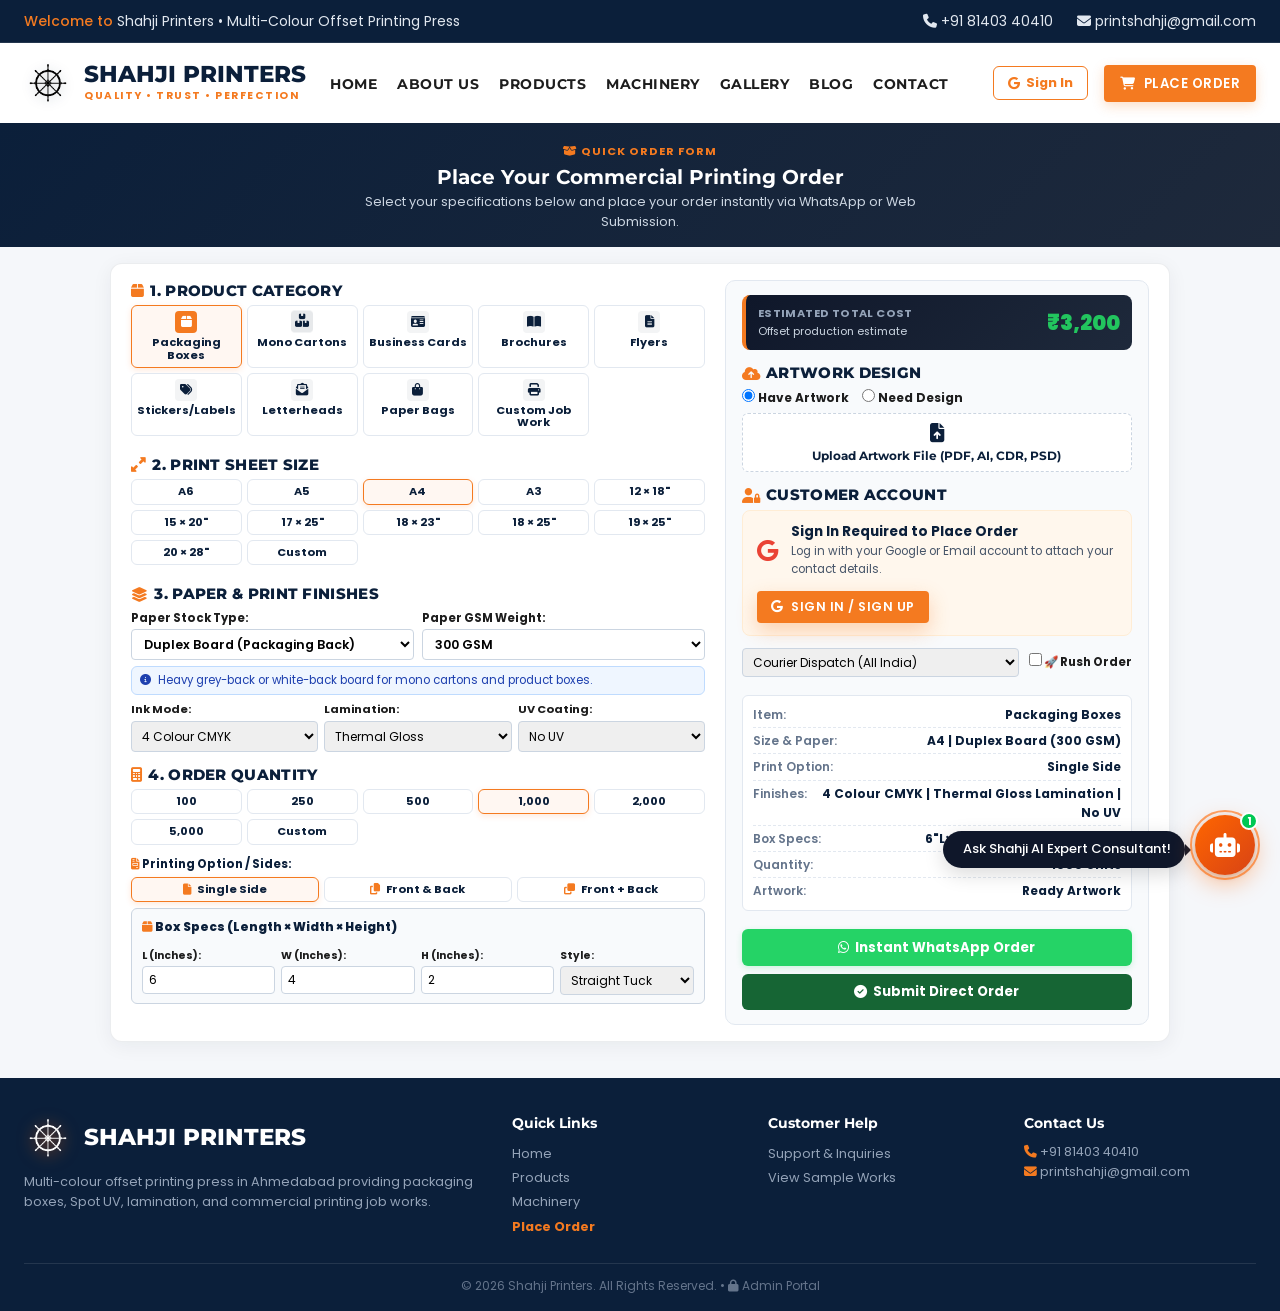
==== configurator.html @ 2081b28b "Initial commit - Shahji Printers website" ====
<!DOCTYPE html>
<html lang="en">
<head>
  <meta charset="UTF-8">
  <meta name="viewport" content="width=device-width, initial-scale=1.0">
  <title>Place Printing Order | Shahji Printers Ahmedabad</title>
  <meta name="description" content="Configure custom printing jobs, select paper GSM, size, lamination, UV, packaging boxes, and place your order directly at Shahji Printers.">
  
  <link rel="icon" type="image/png" href="images/logo/logo.png">
  <link rel="stylesheet" href="https://cdnjs.cloudflare.com/ajax/libs/font-awesome/6.4.0/css/all.min.css">
  <link rel="stylesheet" href="css/style.css">
  <link rel="stylesheet" href="css/responsive.css">
  <link rel="stylesheet" href="css/animations.css">
  <link rel="stylesheet" href="css/configurator.css">
  <link rel="stylesheet" href="css/chatbot.css">
</head>
<body>

  <!-- Top Bar -->
  <div class="top-bar">
    <div class="container top-bar-content">
      <div class="top-bar-left">
        <span>Welcome to</span> Shahji Printers • Multi-Colour Offset Printing Press
      </div>
      <div class="top-bar-right">
        <a href="tel:+918140340410"><i class="fas fa-phone"></i> +91 81403 40410</a>
        <a href="mailto:printshahji@gmail.com"><i class="fas fa-envelope"></i> printshahji@gmail.com</a>
      </div>
    </div>
  </div>

  <!-- Header / Navigation -->
  <header class="site-header">
    <div class="container header-container">
      <a href="index.html" class="brand-logo">
        <div class="logo-badge"><img src="images/logo/logo.png" alt="Shahji Printers Logo"></div>
        <div class="logo-text">
          <span class="logo-title">SHAHJI PRINTERS</span>
          <span class="logo-tagline">Quality • Trust • Perfection</span>
        </div>
      </a>

      <nav class="main-nav">
        <ul class="nav-list">
          <li><a href="index.html" class="nav-link">Home</a></li>
          <li><a href="about.html" class="nav-link">About Us</a></li>
          <li><a href="products.html" class="nav-link">Products</a></li>
          <li><a href="machinery.html" class="nav-link">Machinery</a></li>
          <li><a href="gallery.html" class="nav-link">Gallery</a></li>
          <li><a href="blog.html" class="nav-link">Blog</a></li>
          <li><a href="contact.html" class="nav-link">Contact</a></li>
        </ul>
      </nav>

      <div class="header-actions">
        <div id="headerAuthBtnSlot">
          <button type="button" class="btn-header-signin" id="hdrSignInBtn" onclick="window.ShahjiAuth && window.ShahjiAuth.openModal()">
            <i class="fab fa-google"></i> <span>Sign In</span>
          </button>
        </div>
        <a href="configurator.html" class="btn btn-orange btn-sm nav-cta-btn">
          <i class="fas fa-shopping-cart"></i> Place Order
        </a>
      </div>
    </div>
  </header>

  <!-- Banner Section -->
  <section style="background: linear-gradient(135deg, var(--primary-navy) 0%, #1e293b 100%); color: #ffffff; padding: 14px 0; text-align: center;">
    <div class="container">
      <span style="color: var(--accent-orange); font-weight: 700; text-transform: uppercase; letter-spacing: 1px; font-size: 0.7rem;"><i class="fas fa-box-open"></i> Quick Order Form</span>
      <h1 style="font-size: 1.25rem; margin: 2px 0 2px 0; color: #ffffff;">Place Your Commercial Printing Order</h1>
      <p style="color: #cbd5e1; max-width: 580px; margin: 0 auto; font-size: 0.8rem;">
        Select your specifications below and place your order instantly via WhatsApp or Web Submission.
      </p>
    </div>
  </section>

  <!-- Main Single-Page Place Order Section -->
  <section style="padding: 16px 0; background: var(--bg-light);" id="printConfiguratorApp">
    <div class="container">

      <!-- Single-Page Order Form Container -->
      <div class="config-container-card" id="configuratorCardBody">
        
        <div class="single-page-order-grid">

          <!-- LEFT COLUMN: ALL JOB SPECIFICATIONS -->
          <div class="order-col-left">

            <!-- 1. Product Selection -->
            <div>
              <div class="config-section-title"><i class="fas fa-box" style="color: var(--accent-orange);"></i> 1. Product Category</div>
              <div class="config-grid-select">
                <div class="config-option-card js-product-select selected" data-product="Packaging Boxes">
                  <div class="icon-box"><i class="fas fa-box"></i></div>
                  <div class="config-option-title">Packaging Boxes</div>
                </div>
                <div class="config-option-card js-product-select" data-product="Mono Cartons">
                  <div class="icon-box"><div class="icon-box"><i class="fas fa-boxes"></i></div></div>
                  <div class="config-option-title">Mono Cartons</div>
                </div>
                <div class="config-option-card js-product-select" data-product="Business Cards">
                  <div class="icon-box"><i class="fas fa-id-card"></i></div>
                  <div class="config-option-title">Business Cards</div>
                </div>
                <div class="config-option-card js-product-select" data-product="Brochures">
                  <div class="icon-box"><i class="fas fa-book-open"></i></div>
                  <div class="config-option-title">Brochures</div>
                </div>
                <div class="config-option-card js-product-select" data-product="Flyers">
                  <div class="icon-box"><i class="fas fa-file-alt"></i></div>
                  <div class="config-option-title">Flyers</div>
                </div>
                <div class="config-option-card js-product-select" data-product="Stickers">
                  <div class="icon-box"><i class="fas fa-tags"></i></div>
                  <div class="config-option-title">Stickers/Labels</div>
                </div>
                <div class="config-option-card js-product-select" data-product="Letterheads">
                  <div class="icon-box"><i class="fas fa-envelope-open-text"></i></div>
                  <div class="config-option-title">Letterheads</div>
                </div>
                <div class="config-option-card js-product-select" data-product="Paper Bags">
                  <div class="icon-box"><i class="fas fa-shopping-bag"></i></div>
                  <div class="config-option-title">Paper Bags</div>
                </div>
                <div class="config-option-card js-product-select" data-product="Custom Job Work">
                  <div class="icon-box"><i class="fas fa-print"></i></div>
                  <div class="config-option-title">Custom Job Work</div>
                </div>
              </div>
            </div>

            <!-- 2. Size Selection -->
            <div>
              <div class="config-section-title"><i class="fas fa-expand-alt" style="color: var(--accent-orange);"></i> 2. Print Sheet Size</div>
              <div class="config-grid-select">
                <div class="config-option-card js-size-select" data-size="A6"><div class="config-option-title">A6</div></div>
                <div class="config-option-card js-size-select" data-size="A5"><div class="config-option-title">A5</div></div>
                <div class="config-option-card js-size-select selected" data-size="A4"><div class="config-option-title">A4</div></div>
                <div class="config-option-card js-size-select" data-size="A3"><div class="config-option-title">A3</div></div>
                <div class="config-option-card js-size-select" data-size="12×18"><div class="config-option-title">12 × 18"</div></div>
                <div class="config-option-card js-size-select" data-size="15×20"><div class="config-option-title">15 × 20"</div></div>
                <div class="config-option-card js-size-select" data-size="17×25"><div class="config-option-title">17 × 25"</div></div>
                <div class="config-option-card js-size-select" data-size="18×23"><div class="config-option-title">18 × 23"</div></div>
                <div class="config-option-card js-size-select" data-size="18×25"><div class="config-option-title">18 × 25"</div></div>
                <div class="config-option-card js-size-select" data-size="19×25"><div class="config-option-title">19 × 25"</div></div>
                <div class="config-option-card js-size-select" data-size="20×28"><div class="config-option-title">20 × 28"</div></div>
                <div class="config-option-card js-size-select" data-size="Custom Size"><div class="config-option-title">Custom</div></div>
              </div>

              <!-- Custom Size Inputs -->
              <div id="customSizeInputs" style="display: none; gap: 8px; align-items: flex-end; background: #f8fafc; padding: 8px 12px; border-radius: 6px; border: 1px solid #cbd5e1; max-width: 480px; margin-bottom: 8px; flex-wrap: wrap;">
                <div>
                  <label style="font-size: 0.68rem; font-weight: 700; display: block; margin-bottom: 2px;">Measurement Unit:</label>
                  <select id="customUnitSelect" style="padding: 4px 6px; border-radius: 4px; border: 1px solid #cbd5e1; font-size: 0.78rem; font-weight: 700; background: #fff;">
                    <option value="in">Inches (in)</option>
                    <option value="mm">Millimeters (mm)</option>
                    <option value="cm">Centimeters (cm)</option>
                    <option value="ft">Feet (ft)</option>
                  </select>
                </div>
                <div>
                  <label id="customWidthLabel" style="font-size: 0.68rem; font-weight: 700; display: block; margin-bottom: 2px;">Width (in):</label>
                  <input type="number" id="customWidthInput" value="8.27" step="0.1" max="20" style="width: 85px; padding: 4px 6px; border-radius: 4px; border: 1px solid #cbd5e1; font-size: 0.78rem;">
                </div>
                <span style="font-size: 0.9rem; font-weight: 800; margin-bottom: 4px;">×</span>
                <div>
                  <label id="customHeightLabel" style="font-size: 0.68rem; font-weight: 700; display: block; margin-bottom: 2px;">Height (in):</label>
                  <input type="number" id="customHeightInput" value="11.69" step="0.1" max="28" style="width: 85px; padding: 4px 6px; border-radius: 4px; border: 1px solid #cbd5e1; font-size: 0.78rem;">
                </div>
              </div>

              <!-- Machine Limit Alert -->
              <div id="machineLimitAlert" class="machine-limit-alert" style="display: none;">
                <i class="fas fa-exclamation-triangle"></i> Exceeds machine limit (Max 20 × 28 Inches).
              </div>
            </div>

            <!-- 3. Paper Stock, GSM & Finishes -->
            <div>
              <div class="config-section-title"><i class="fas fa-layer-group" style="color: var(--accent-orange);"></i> 3. Paper & Print Finishes</div>
              <div style="display: grid; grid-template-columns: 1fr 1fr; gap: 8px; margin-bottom: 6px;">
                <div>
                  <label style="font-weight: 700; font-size: 0.72rem; display: block; margin-bottom: 2px;">Paper Stock Type:</label>
                  <select id="paperTypeSelect" style="width: 100%; padding: 5px 8px; border-radius: 4px; border: 1px solid #cbd5e1; font-size: 0.78rem; font-weight: 600; background: #fff;">
                    <option value="Art Paper">Art Paper (Smooth Coated)</option>
                    <option value="Art Card">Art Card (Thick Board)</option>
                    <option value="Maplitho">Maplitho (Writing Paper)</option>
                    <option value="Ivory Board">Ivory Board (Pharma & Cosmetic)</option>
                    <option value="Duplex Board">Duplex Board (Packaging Back)</option>
                    <option value="Kraft Paper">Kraft Paper (Brown Eco)</option>
                    <option value="Sunshine Sticker">Sunshine Sticker (High Gloss)</option>
                    <option value="PVC Sticker">PVC Sticker (Durable Plastic)</option>
                    <option value="HM Sticker">HM Sticker (High Density Poly)</option>
                    <option value="Avery / Every Sticker">Avery / Every Sticker (Premium Chrome)</option>
                    <option value="Vinyl Sticker">Vinyl Sticker (Waterproof)</option>
                    <option value="Paper Sticker">Paper Sticker (Indoor)</option>
                    <option value="Mirror Coat Sticker">Mirror Coat Sticker (Super Gloss)</option>
                  </select>
                </div>

                <div>
                  <label style="font-weight: 700; font-size: 0.72rem; display: block; margin-bottom: 2px;">Paper GSM Weight:</label>
                  <select id="gsmSelect" style="width: 100%; padding: 5px 8px; border-radius: 4px; border: 1px solid #cbd5e1; font-size: 0.78rem; font-weight: 600; background: #fff;">
                    <!-- Populated dynamically -->
                  </select>
                </div>
              </div>

              <!-- Paper Description Badge -->
              <div class="paper-info-badge" id="paperDescBox">
                <i class="fas fa-info-circle"></i> Smooth coated paper suitable for brochures, flyers, posters and magazines.
              </div>

              <!-- Finishes Dropdowns -->
              <div style="display: grid; grid-template-columns: 1fr 1fr 1fr; gap: 6px; margin-top: 6px;">
                <div>
                  <label style="font-weight: 700; font-size: 0.7rem; display: block; margin-bottom: 2px;">Ink Mode:</label>
                  <select id="colorsSelect" style="width: 100%; padding: 5px 6px; border-radius: 4px; border: 1px solid #cbd5e1; font-size: 0.75rem;">
                    <option value="4 Colour CMYK">4 Colour CMYK</option>
                    <option value="Single Black">Single Black</option>
                    <option value="2 Colour">2 Colour</option>
                    <option value="Pantone">Pantone Spot Ink</option>
                  </select>
                </div>
                <div>
                  <label style="font-weight: 700; font-size: 0.7rem; display: block; margin-bottom: 2px;">Lamination:</label>
                  <select id="laminationSelect" style="width: 100%; padding: 5px 6px; border-radius: 4px; border: 1px solid #cbd5e1; font-size: 0.75rem;">
                    <option value="Thermal Gloss Lamination">Thermal Gloss</option>
                    <option value="Thermal Matte Lamination">Thermal Matte</option>
                    <option value="Velvet Soft-Touch Lamination">Velvet Soft-Touch</option>
                    <option value="No Lamination">No Lamination</option>
                  </select>
                </div>
                <div>
                  <label style="font-weight: 700; font-size: 0.7rem; display: block; margin-bottom: 2px;">UV Coating:</label>
                  <select id="uvSelect" style="width: 100%; padding: 5px 6px; border-radius: 4px; border: 1px solid #cbd5e1; font-size: 0.75rem;">
                    <option value="No UV">No UV</option>
                    <option value="3D Spot UV">3D Spot UV Logo</option>
                    <option value="Full UV">Full Flood UV</option>
                  </select>
                </div>
              </div>
            </div>

            <!-- 4. Quantity & Box Dimensions -->
            <div>
              <div class="config-section-title"><i class="fas fa-calculator" style="color: var(--accent-orange);"></i> 4. Order Quantity</div>
              <div class="config-grid-select">
                <div class="config-option-card js-qty-select" data-qty="100"><div class="config-option-title">100</div></div>
                <div class="config-option-card js-qty-select" data-qty="250"><div class="config-option-title">250</div></div>
                <div class="config-option-card js-qty-select" data-qty="500"><div class="config-option-title">500</div></div>
                <div class="config-option-card js-qty-select selected" data-qty="1000"><div class="config-option-title">1,000</div></div>
                <div class="config-option-card js-qty-select" data-qty="2000"><div class="config-option-title">2,000</div></div>
                <div class="config-option-card js-qty-select" data-qty="5000"><div class="config-option-title">5,000</div></div>
                <div class="config-option-card js-qty-select" data-qty="Custom Quantity"><div class="config-option-title">Custom</div></div>
              </div>
              <input type="number" id="customQtyInput" placeholder="Custom unit count..." style="display: none; width: 100%; max-width: 200px; padding: 5px 8px; border-radius: 4px; border: 1px solid #cbd5e1; font-size: 0.75rem; margin-bottom: 6px;">

              <!-- Printing Sides Selection (Single Side, Front & Back, Front + Back) -->
              <div style="margin-top: 10px;">
                <label style="font-weight: 700; font-size: 0.72rem; display: block; margin-bottom: 4px; color: var(--primary-navy);">
                  <i class="fas fa-file-invoice" style="color: var(--accent-orange);"></i> Printing Option / Sides:
                </label>
                <div class="config-grid-select" style="grid-template-columns: repeat(3, 1fr);">
                  <div class="config-option-card js-side-select selected" data-side="Single Side">
                    <div class="config-option-title"><i class="fas fa-file" style="margin-right: 4px; color: var(--accent-orange);"></i> Single Side</div>
                  </div>
                  <div class="config-option-card js-side-select" data-side="Front & Back">
                    <div class="config-option-title"><i class="fas fa-copy" style="margin-right: 4px; color: var(--accent-orange);"></i> Front & Back</div>
                  </div>
                  <div class="config-option-card js-side-select" data-side="Front + Back">
                    <div class="config-option-title"><i class="fas fa-clone" style="margin-right: 4px; color: var(--accent-orange);"></i> Front + Back</div>
                  </div>
                </div>
              </div>

              <!-- Packaging Dimensions Box -->
              <div id="packagingOptionsSection" style="margin-top: 6px; background: #f8fafc; padding: 8px 10px; border-radius: 6px; border: 1px solid #cbd5e1;">
                <div style="font-size: 0.75rem; font-weight: 800; color: var(--primary-navy);"><i class="fas fa-box" style="color: var(--accent-orange);"></i> Box Specs (Length × Width × Height)</div>
                <div style="display: grid; grid-template-columns: repeat(4, 1fr); gap: 6px; margin-top: 4px;">
                  <div><label style="font-size: 0.65rem; font-weight: 700;">L (Inches):</label><input type="number" id="boxLengthInput" value="6" style="width: 100%; padding: 4px 6px; border-radius: 4px; border: 1px solid #cbd5e1; font-size: 0.75rem;"></div>
                  <div><label style="font-size: 0.65rem; font-weight: 700;">W (Inches):</label><input type="number" id="boxWidthInput" value="4" style="width: 100%; padding: 4px 6px; border-radius: 4px; border: 1px solid #cbd5e1; font-size: 0.75rem;"></div>
                  <div><label style="font-size: 0.65rem; font-weight: 700;">H (Inches):</label><input type="number" id="boxHeightInput" value="2" style="width: 100%; padding: 4px 6px; border-radius: 4px; border: 1px solid #cbd5e1; font-size: 0.75rem;"></div>
                  <div>
                    <label style="font-size: 0.65rem; font-weight: 700;">Style:</label>
                    <select id="boxStyleSelect" style="width: 100%; padding: 4px 6px; border-radius: 4px; border: 1px solid #cbd5e1; font-size: 0.75rem;">
                      <option value="Straight Tuck">Straight Tuck</option>
                      <option value="Reverse Tuck">Reverse Tuck</option>
                      <option value="Auto Lock">Auto Lock</option>
                      <option value="Rigid Box">Rigid Box</option>
                    </select>
                  </div>
                </div>
              </div>
            </div>

          </div>

          <!-- RIGHT COLUMN: SUMMARY, CONTACT & INSTANT SUBMISSION -->
          <div class="order-col-right">

            <!-- Live Estimate Price Banner -->
            <div class="live-estimate-card">
              <div>
                <div class="live-estimate-title">Estimated Total Cost</div>
                <div style="font-size: 0.68rem; color: #cbd5e1;">Offset production estimate</div>
              </div>
              <div class="live-estimate-amount" id="liveEstimatePrice">₹2,850</div>
            </div>

            <!-- Artwork Dropzone -->
            <div>
              <div class="config-section-title"><i class="fas fa-cloud-upload-alt" style="color: var(--accent-orange);"></i> Artwork Design</div>
              <div style="margin-bottom: 6px; font-size: 0.75rem;">
                <label style="font-weight: 700; margin-right: 10px; cursor: pointer;">
                  <input type="radio" name="designStatus" value="already_have" checked> Have Artwork
                </label>
                <label style="font-weight: 700; cursor: pointer;">
                  <input type="radio" name="designStatus" value="need_design"> Need Design
                </label>
              </div>

              <div class="file-upload-dropzone" id="fileDropzone">
                <i class="fas fa-file-upload" style="font-size: 1.2rem; color: var(--primary-navy); margin-bottom: 2px;"></i>
                <h4 style="margin: 0; font-size: 0.78rem; color: var(--primary-navy);">Upload Artwork File (PDF, AI, CDR, PSD)</h4>
                <input type="file" id="artworkFileInput" accept=".pdf,.cdr,.ai,.psd,.eps,.jpg,.png,.zip" style="display: none;">
                <div class="file-info-chip" id="fileInfoChip" style="display: none;"></div>
              </div>
            </div>

            <!-- Customer Account & Verification Section -->
            <div>
              <div id="configUserAuthCardSlot">
                <!-- Dynamically populated by js/auth.js -->
              </div>
              
              <div style="display: flex; align-items: center; gap: 10px; margin-bottom: 6px;">
                <select id="deliveryMethodSelect" style="flex: 1; padding: 4px 6px; border-radius: 4px; border: 1px solid #cbd5e1; font-size: 0.75rem;">
                  <option value="Courier Dispatch">Courier Dispatch (All India)</option>
                  <option value="Local Delivery">Local Delivery (Ahmedabad)</option>
                  <option value="Press Pickup">Press Self-Pickup</option>
                </select>
                <label style="font-weight: 700; font-size: 0.72rem; cursor: pointer; white-space: nowrap;"><input type="checkbox" id="urgentJobCheckbox"> 🚀 Rush Order</label>
              </div>
            </div>

            <!-- Job Summary Breakdown Box -->
            <div class="summary-table-box" id="configOrderSummaryBox">
              <!-- Populated dynamically via JS -->
            </div>

            <!-- Instant Action Order Buttons -->
            <div class="order-btn-group">
              <a href="#" id="configWhatsappBtn" class="btn-whatsapp-order">
                <i class="fab fa-whatsapp"></i> Instant WhatsApp Order
              </a>
              <button class="btn-direct-order" id="configSubmitBtn">
                <i class="fas fa-check-circle"></i> Submit Direct Order
              </button>
            </div>

          </div>

        </div>

      </div>
    </div>
  </section>

  <!-- Footer -->
  <footer style="background: var(--primary-navy); color: #ffffff; padding: 36px 0 16px 0;">
    <div class="container">
      <div style="display: grid; grid-template-columns: 2fr 1fr 1fr 1fr; gap: 24px; margin-bottom: 24px;">
        <div>
          <a href="index.html" class="brand-logo" style="margin-bottom: 10px;">
            <div class="logo-badge"><img src="images/logo/logo.png" alt="Shahji Printers Logo"></div>
            <div class="logo-text"><span class="logo-title text-white">SHAHJI PRINTERS</span></div>
          </a>
          <p style="color: #94a3b8; font-size: 0.8rem;">Multi-colour offset printing press in Ahmedabad providing packaging boxes, Spot UV, lamination, and commercial printing job works.</p>
        </div>
        <div>
          <h4 style="color: #fff; margin-bottom: 10px; font-size: 0.9rem;">Quick Links</h4>
          <ul style="list-style: none; padding: 0; font-size: 0.8rem; line-height: 1.9;">
            <li><a href="index.html" style="color: #94a3b8;">Home</a></li>
            <li><a href="products.html" style="color: #94a3b8;">Products</a></li>
            <li><a href="machinery.html" style="color: #94a3b8;">Machinery</a></li>
            <li><a href="configurator.html" style="color: var(--accent-orange); font-weight: 700;">Place Order</a></li>
          </ul>
        </div>
        <div>
          <h4 style="color: #fff; margin-bottom: 10px; font-size: 0.9rem;">Customer Help</h4>
          <ul style="list-style: none; padding: 0; font-size: 0.8rem; line-height: 1.9;">
            <li><a href="contact.html" style="color: #94a3b8;">Support & Inquiries</a></li>
            <li><a href="gallery.html" style="color: #94a3b8;">View Sample Works</a></li>
          </ul>
        </div>
        <div>
          <h4 style="color: #fff; margin-bottom: 10px; font-size: 0.9rem;">Contact Us</h4>
          <p style="color: #94a3b8; font-size: 0.8rem;"><i class="fas fa-phone" style="color: var(--accent-orange);"></i> +91 81403 40410</p>
          <p style="color: #94a3b8; font-size: 0.8rem;"><i class="fas fa-envelope" style="color: var(--accent-orange);"></i> printshahji@gmail.com</p>
        </div>
      </div>
      <div style="border-top: 1px solid rgba(255,255,255,0.1); padding-top: 12px; text-align: center; color: #64748b; font-size: 0.75rem;">
        © 2026 Shahji Printers. All Rights Reserved. • <a href="admin-orders.html" style="color: #64748b; font-size: 0.75rem; text-decoration: none;" title="Private Owner Admin Portal"><i class="fas fa-lock"></i> Admin Portal</a>
      </div>
    </div>
  </footer>

  <script src="js/auth.js"></script>
  <script src="js/script.js"></script>
  <script src="js/chatbot.js"></script>
  <script src="js/configurator.js"></script>
</body>
</html>
---- css/style.css ----
/* ==========================================================================
   SHAHJI PRINTERS - Corporate Design System & Stylesheet
   Color Palette:
   - Navy Blue: #0B1F3A
   - Royal Blue: #164C9A
   - Orange: #F47A20
   - White: #FFFFFF
   - Light Gray: #F5F7FA
   - Dark Text: #1D1D1D
   ========================================================================== */

@import url('https://fonts.googleapis.com/css2?family=Montserrat:wght@500;600;700;800;900&family=Poppins:wght@300;400;500;600;700&display=swap');

:root {
  --primary-navy: #0B1F3A;
  --royal-blue: #164C9A;
  --accent-orange: #F47A20;
  --orange-hover: #d96412;
  --bg-light: #F5F7FA;
  --bg-white: #FFFFFF;
  --text-dark: #1D1D1D;
  --text-muted: #64748B;
  --text-light: #E2E8F0;
  --border-light: #E2E8F0;
  
  --font-heading: 'Montserrat', sans-serif;
  --font-body: 'Poppins', sans-serif;

  --radius-sm: 8px;
  --radius-md: 12px;
  --radius-lg: 16px;
  --radius-full: 9999px;

  --shadow-sm: 0 2px 8px rgba(11, 31, 58, 0.05);
  --shadow-md: 0 10px 25px rgba(11, 31, 58, 0.08);
  --shadow-lg: 0 20px 40px rgba(11, 31, 58, 0.12);
  --shadow-orange: 0 8px 20px rgba(244, 122, 32, 0.3);

  --transition-fast: 0.2s ease;
  --transition-normal: 0.3s ease;
}

*, *::before, *::after {
  box-sizing: border-box;
  margin: 0;
  padding: 0;
}

html {
  scroll-behavior: smooth;
  font-size: 16px;
}

body {
  font-family: var(--font-body);
  color: var(--text-dark);
  background-color: var(--bg-white);
  line-height: 1.6;
  overflow-x: hidden;
}

a {
  text-decoration: none;
  color: inherit;
  transition: var(--transition-fast);
}

ul, ol {
  list-style: none;
}

img {
  max-width: 100%;
  height: auto;
  display: block;
}

button, input, select, textarea {
  font-family: inherit;
  font-size: inherit;
  border: none;
  outline: none;
}

button {
  cursor: pointer;
}

.container {
  width: 100%;
  max-width: 1280px;
  margin: 0 auto;
  padding: 0 24px;
}

h1, h2, h3, h4, h5, h6 {
  font-family: var(--font-heading);
  font-weight: 700;
  color: var(--primary-navy);
  line-height: 1.25;
}

.section-title-wrapper {
  text-align: center;
  margin-bottom: 48px;
}

.section-subtitle {
  text-transform: uppercase;
  font-size: 0.875rem;
  font-weight: 700;
  letter-spacing: 1.5px;
  color: var(--accent-orange);
  margin-bottom: 8px;
  display: inline-block;
}

.section-title {
  font-size: 2.25rem;
  color: var(--primary-navy);
  text-transform: capitalize;
}

.section-title .highlight {
  color: var(--accent-orange);
}

.text-white {
  color: var(--bg-white) !important;
}

/* Buttons */
.btn {
  display: inline-flex;
  align-items: center;
  justify-content: center;
  gap: 8px;
  padding: 14px 28px;
  border-radius: var(--radius-sm);
  font-weight: 600;
  font-size: 0.95rem;
  text-transform: uppercase;
  letter-spacing: 0.5px;
  transition: all var(--transition-normal);
}

.btn-orange {
  background-color: var(--accent-orange);
  color: var(--bg-white);
  box-shadow: var(--shadow-orange);
}

.btn-sm {
  padding: 8px 16px;
  font-size: 0.825rem;
  border-radius: 4px;
}

.site-header .btn {
  padding: 8px 16px;
  font-size: 0.825rem;
  font-weight: 600;
}

.btn-orange:hover {
  background-color: var(--orange-hover);
  transform: translateY(-2px);
  box-shadow: 0 12px 25px rgba(244, 122, 32, 0.4);
}

.btn-outline-white {
  background: transparent;
  color: var(--bg-white);
  border: 2px solid rgba(255, 255, 255, 0.8);
}

.btn-outline-white:hover {
  background-color: var(--bg-white);
  color: var(--primary-navy);
  border-color: var(--bg-white);
  transform: translateY(-2px);
}

.btn-outline-navy {
  background: transparent;
  color: var(--primary-navy);
  border: 2px solid var(--primary-navy);
}

.btn-outline-navy:hover {
  background-color: var(--primary-navy);
  color: var(--bg-white);
  transform: translateY(-2px);
}

/* Top Bar */
.top-bar {
  background-color: var(--primary-navy);
  color: var(--text-light);
  font-size: 0.875rem;
  padding: 10px 0;
  border-bottom: 1px solid rgba(255, 255, 255, 0.1);
}

.top-bar-content {
  display: flex;
  justify-content: space-between;
  align-items: center;
}

.top-bar-left span {
  font-weight: 500;
  color: var(--accent-orange);
}

.top-bar-right {
  display: flex;
  align-items: center;
  gap: 24px;
}

.top-info-item {
  display: flex;
  align-items: center;
  gap: 8px;
  color: #CBD5E1;
}

.top-info-item i {
  color: var(--accent-orange);
}

.top-info-item:hover {
  color: var(--accent-orange);
}

.social-links {
  display: flex;
  align-items: center;
  gap: 12px;
}

.social-icon-btn {
  width: 28px;
  height: 28px;
  border-radius: 50%;
  background: rgba(255, 255, 255, 0.1);
  display: flex;
  align-items: center;
  justify-content: center;
  color: var(--bg-white);
  font-size: 0.8rem;
  transition: var(--transition-fast);
}

.social-icon-btn:hover {
  background: var(--accent-orange);
  color: var(--bg-white);
  transform: translateY(-2px);
}

/* Site Header */
.site-header {
  background-color: var(--bg-white);
  position: sticky;
  top: 0;
  z-index: 1000;
  transition: all var(--transition-normal);
}

.site-header.is-sticky {
  box-shadow: var(--shadow-md);
  background-color: rgba(255, 255, 255, 0.98);
  backdrop-filter: blur(10px);
}

.header-container {
  display: flex;
  align-items: center;
  justify-content: space-between;
  padding: 16px 24px;
}

.brand-logo {
  display: flex;
  align-items: center;
  gap: 12px;
  text-decoration: none;
}

.logo-badge {
  width: 48px;
  height: 48px;
  background: transparent;
  border-radius: 0;
  display: flex;
  align-items: center;
  justify-content: center;
  padding: 0;
  box-shadow: none;
  border: none;
  overflow: visible;
}

.logo-badge img {
  width: 100%;
  height: 100%;
  object-fit: contain;
  filter: drop-shadow(0 2px 6px rgba(11, 31, 58, 0.2));
  transition: transform 0.6s cubic-bezier(0.34, 1.56, 0.64, 1), filter 0.3s ease;
}

/* Dark Background Logo Styling (Footer, Dark Headers, Top Bars) */
footer .logo-badge img,
.site-footer .logo-badge img,
.dark-theme .logo-badge img {
  filter: brightness(0) invert(1) drop-shadow(0 2px 8px rgba(255, 102, 0, 0.6));
}

/* Hover Animation - Smooth Helm Rotation */
.brand-logo:hover .logo-badge img {
  transform: rotate(180deg) scale(1.08);
  filter: drop-shadow(0 4px 12px rgba(255, 102, 0, 0.4));
}

.logo-text {
  display: flex;
  flex-direction: column;
}

.logo-title {
  font-family: var(--font-heading);
  font-weight: 800;
  font-size: 1.45rem;
  color: var(--primary-navy);
  line-height: 1.1;
}

.logo-tagline {
  font-size: 0.65rem;
  font-weight: 700;
  color: var(--accent-orange);
  letter-spacing: 1.5px;
  text-transform: uppercase;
}

.main-nav {
  display: flex;
  align-items: center;
}

.nav-list {
  display: flex;
  align-items: center;
  gap: 20px;
}

.header-actions {
  display: flex;
  align-items: center;
  gap: 16px;
  margin-left: 20px;
}

.btn-header-signin {
  background: #ffffff;
  border: 1.5px solid var(--accent-orange, #ff6600);
  color: var(--accent-orange, #ff6600);
  font-weight: 700;
  font-size: 0.8rem;
  padding: 7px 14px;
  border-radius: 6px;
  cursor: pointer;
  display: inline-flex;
  align-items: center;
  gap: 6px;
  transition: all 0.2s ease;
  white-space: nowrap;
}

.btn-header-signin:hover {
  background: var(--accent-orange, #ff6600);
  color: #ffffff;
  transform: translateY(-1px);
  box-shadow: 0 4px 10px rgba(255, 102, 0, 0.2);
}

.nav-cta-btn {
  margin-left: 0;
  white-space: nowrap;
  padding: 8px 16px !important;
  font-size: 0.825rem !important;
  box-shadow: 0 4px 12px rgba(244, 122, 32, 0.25);
}

.user-chip-header {
  display: inline-flex;
  align-items: center;
  gap: 6px;
  background: #f0fdf4;
  border: 1px solid #bbf7d0;
  color: var(--primary-navy, #0b1f3a);
  font-weight: 700;
  font-size: 0.8rem;
  padding: 5px 12px;
  border-radius: 20px;
  cursor: pointer;
}

.nav-link {
  font-family: var(--font-heading);
  font-size: 0.875rem;
  font-weight: 700;
  color: var(--text-dark);
  text-transform: uppercase;
  letter-spacing: 0.5px;
  padding: 8px 0;
  position: relative;
}

.nav-link:hover, .nav-link.active {
  color: var(--accent-orange);
}

.nav-link.active::after {
  content: '';
  position: absolute;
  bottom: 0;
  left: 0;
  width: 100%;
  height: 3px;
  background-color: var(--accent-orange);
  border-radius: 2px;
}

.dropdown {
  position: relative;
}

.dropdown-menu {
  position: absolute;
  top: 100%;
  left: 0;
  width: 220px;
  background: var(--bg-white);
  box-shadow: var(--shadow-lg);
  border-radius: var(--radius-sm);
  padding: 12px 0;
  opacity: 0;
  visibility: hidden;
  transform: translateY(10px);
  transition: all var(--transition-fast);
  z-index: 100;
}

.dropdown:hover .dropdown-menu {
  opacity: 1;
  visibility: visible;
  transform: translateY(0);
}

.dropdown-item {
  display: block;
  padding: 10px 20px;
  font-size: 0.875rem;
  font-weight: 500;
  color: var(--text-dark);
}

.dropdown-item:hover {
  background-color: var(--bg-light);
  color: var(--accent-orange);
}

.mobile-nav-toggle {
  display: none;
  background: none;
  font-size: 1.5rem;
  color: var(--primary-navy);
}

/* Hero Section */
.hero-section {
  position: relative;
  background-color: var(--primary-navy);
  color: var(--bg-white);
  min-height: 560px;
  display: flex;
  align-items: center;
  overflow: hidden;
  background: linear-gradient(105deg, rgba(11, 31, 58, 0.95) 0%, rgba(11, 31, 58, 0.85) 50%, rgba(11, 31, 58, 0.4) 100%),
              url('../images/hero/hero_offset_press.png') center/cover no-repeat;
  padding: 80px 0 120px 0;
}

.hero-content {
  max-width: 680px;
  position: relative;
  z-index: 2;
}

.hero-subtitle-badge {
  display: inline-block;
  font-family: var(--font-heading);
  font-weight: 700;
  font-size: 0.875rem;
  text-transform: uppercase;
  letter-spacing: 2px;
  color: var(--accent-orange);
  margin-bottom: 12px;
}

.hero-headline {
  font-size: 3.25rem;
  font-weight: 800;
  line-height: 1.15;
  color: var(--bg-white);
  margin-bottom: 16px;
  text-transform: uppercase;
}

.hero-headline span.orange-text {
  color: var(--accent-orange);
  display: block;
}

.hero-description {
  font-size: 1.05rem;
  color: #CBD5E1;
  margin-bottom: 32px;
  font-weight: 400;
  line-height: 1.6;
}

.hero-buttons {
  display: flex;
  align-items: center;
  gap: 16px;
  flex-wrap: wrap;
}

/* Floating Stats Bar */
.hero-stats-wrapper {
  position: relative;
  margin-top: -60px;
  z-index: 10;
}

.hero-stats-bar {
  background: rgba(11, 31, 58, 0.9);
  backdrop-filter: blur(12px);
  border: 1px solid rgba(255, 255, 255, 0.15);
  border-radius: var(--radius-lg);
  display: grid;
  grid-template-columns: repeat(3, 1fr);
  padding: 24px 32px;
  box-shadow: var(--shadow-lg);
}

.stat-item {
  display: flex;
  align-items: center;
  gap: 16px;
  padding: 0 16px;
}

.stat-item:not(:last-child) {
  border-right: 1px solid rgba(255, 255, 255, 0.12);
}

.stat-icon {
  width: 52px;
  height: 52px;
  border-radius: var(--radius-md);
  background: rgba(244, 122, 32, 0.15);
  border: 1px solid rgba(244, 122, 32, 0.3);
  color: var(--accent-orange);
  display: flex;
  align-items: center;
  justify-content: center;
  font-size: 1.5rem;
  flex-shrink: 0;
}

.stat-number {
  font-family: var(--font-heading);
  font-weight: 800;
  font-size: 1.5rem;
  color: var(--bg-white);
  line-height: 1.2;
}

.stat-label {
  font-size: 0.85rem;
  color: #94A3B8;
  font-weight: 500;
}

/* Products Section */
.products-section {
  padding: 96px 0 80px 0;
  background-color: var(--bg-light);
}

.product-grid {
  display: grid;
  grid-template-columns: repeat(3, 1fr);
  gap: 30px;
}

.product-card {
  background-color: var(--bg-white);
  border-radius: var(--radius-md);
  overflow: hidden;
  box-shadow: var(--shadow-sm);
  transition: all var(--transition-normal);
  border: 1px solid var(--border-light);
  display: flex;
  flex-direction: column;
}

.product-card:hover {
  transform: translateY(-8px);
  box-shadow: var(--shadow-lg);
  border-color: var(--accent-orange);
}

.product-image-container {
  height: 220px;
  position: relative;
  overflow: hidden;
  background-color: #E2E8F0;
}

.product-image-container img {
  width: 100%;
  height: 100%;
  object-fit: cover;
  transition: transform 0.5s ease;
}

.product-card:hover .product-image-container img {
  transform: scale(1.08);
}

.product-card-body {
  padding: 20px 24px;
  text-align: center;
  flex-grow: 1;
  display: flex;
  flex-direction: column;
  justify-content: center;
  align-items: center;
}

.product-title {
  font-size: 1.15rem;
  font-weight: 700;
  color: var(--primary-navy);
  text-transform: uppercase;
  margin-bottom: 8px;
  position: relative;
  display: inline-block;
}

.product-title::after {
  content: '';
  display: block;
  width: 40px;
  height: 3px;
  background-color: var(--accent-orange);
  margin: 8px auto 0 auto;
  transition: width var(--transition-fast);
}

.product-card:hover .product-title::after {
  width: 60px;
}

/* Machinery Section */
.machinery-section {
  padding: 96px 0;
  background-color: var(--primary-navy);
  color: var(--bg-white);
}

.machinery-slider-container {
  position: relative;
  overflow: hidden;
  margin-top: 40px;
}

.machinery-grid-6 {
  display: grid;
  grid-template-columns: repeat(3, 1fr);
  gap: 24px;
}

.machine-card-detailed {
  background-color: var(--bg-white);
  border-radius: var(--radius-md);
  overflow: hidden;
  box-shadow: var(--shadow-sm);
  border: 1px solid var(--border-light);
  transition: all var(--transition-normal);
  display: flex;
  flex-direction: column;
}

.machine-card-detailed:hover {
  transform: translateY(-8px);
  box-shadow: var(--shadow-lg);
  border-color: var(--accent-orange);
}

.machine-card-detailed .machine-img-box {
  height: 200px;
  position: relative;
  overflow: hidden;
  background-color: #E2E8F0;
}

.machine-card-detailed .machine-img-box img {
  width: 100%;
  height: 100%;
  object-fit: cover;
  transition: transform 0.5s ease;
}

.machine-card-detailed:hover .machine-img-box img {
  transform: scale(1.08);
}

.machine-card-detailed .machine-card-body {
  padding: 24px 20px;
  text-align: center;
  flex-grow: 1;
  display: flex;
  flex-direction: column;
  align-items: center;
}

.machine-card-detailed .machine-name {
  font-family: var(--font-heading);
  font-size: 1.15rem;
  font-weight: 700;
  color: var(--primary-navy);
  text-transform: uppercase;
  margin-bottom: 8px;
  position: relative;
  display: inline-block;
  letter-spacing: 0.3px;
}

.machine-card-detailed .machine-name::after {
  content: '';
  display: block;
  width: 40px;
  height: 3px;
  background-color: var(--accent-orange);
  margin: 8px auto 0 auto;
  transition: width var(--transition-fast);
}

.machine-card-detailed:hover .machine-name::after {
  width: 60px;
}

.machine-desc {
  font-size: 0.9rem;
  color: #334155;
  line-height: 1.55;
  margin-top: 4px;
}

/* Why Choose Us Section */
.why-us-section {
  padding: 96px 0;
  background-color: var(--bg-white);
}

.features-grid {
  display: grid;
  grid-template-columns: repeat(5, 1fr);
  gap: 24px;
}

.feature-box {
  text-align: center;
  padding: 24px 16px;
  border-radius: var(--radius-md);
  transition: var(--transition-normal);
}

.feature-box:hover {
  background-color: var(--bg-light);
  transform: translateY(-4px);
}

.feature-icon-circle {
  width: 72px;
  height: 72px;
  border-radius: 50%;
  background-color: var(--primary-navy);
  color: var(--bg-white);
  display: flex;
  align-items: center;
  justify-content: center;
  font-size: 1.75rem;
  margin: 0 auto 20px auto;
  box-shadow: 0 8px 20px rgba(11, 31, 58, 0.15);
  transition: var(--transition-normal);
}

.feature-box:nth-child(even) .feature-icon-circle {
  background-color: var(--accent-orange);
  box-shadow: var(--shadow-orange);
}

.feature-box:hover .feature-icon-circle {
  transform: scale(1.1) rotate(5deg);
}

.feature-title {
  font-size: 1rem;
  font-weight: 700;
  color: var(--primary-navy);
  text-transform: uppercase;
  margin-bottom: 8px;
}

.feature-desc {
  font-size: 0.85rem;
  color: var(--text-muted);
}

/* Gallery Section */
.gallery-section {
  padding: 96px 0;
  background-color: var(--bg-light);
}

.gallery-filters {
  display: flex;
  justify-content: center;
  gap: 12px;
  margin-bottom: 40px;
  flex-wrap: wrap;
}

.filter-btn {
  padding: 8px 20px;
  border-radius: var(--radius-full);
  background-color: var(--bg-white);
  color: var(--text-dark);
  font-size: 0.875rem;
  font-weight: 600;
  border: 1px solid var(--border-light);
  transition: var(--transition-fast);
}

.filter-btn:hover, .filter-btn.active {
  background-color: var(--accent-orange);
  color: var(--bg-white);
  border-color: var(--accent-orange);
}

.gallery-grid {
  display: grid;
  grid-template-columns: repeat(3, 1fr);
  gap: 24px;
  margin-bottom: 40px;
}

.gallery-card {
  position: relative;
  border-radius: var(--radius-md);
  overflow: hidden;
  height: 240px;
  box-shadow: var(--shadow-sm);
  cursor: pointer;
}

.gallery-card img {
  width: 100%;
  height: 100%;
  object-fit: cover;
  transition: transform 0.5s ease;
}

.gallery-overlay {
  position: absolute;
  inset: 0;
  background: linear-gradient(to top, rgba(11, 31, 58, 0.85), transparent);
  display: flex;
  align-items: flex-end;
  padding: 20px;
  opacity: 0;
  transition: opacity var(--transition-normal);
}

.gallery-card:hover img {
  transform: scale(1.1);
}

.gallery-card:hover .gallery-overlay {
  opacity: 1;
}

.gallery-info h4 {
  color: var(--bg-white);
  font-size: 1.1rem;
}

.gallery-info p {
  color: var(--accent-orange);
  font-size: 0.85rem;
  font-weight: 600;
}

/* Testimonials Section */
.testimonials-section {
  padding: 96px 0;
  background-color: var(--primary-navy);
  color: var(--bg-white);
}

.testimonials-grid {
  display: grid;
  grid-template-columns: repeat(3, 1fr);
  gap: 24px;
}

.testimonial-card {
  background: rgba(255, 255, 255, 0.05);
  border: 1px solid rgba(255, 255, 255, 0.1);
  border-radius: var(--radius-md);
  padding: 32px 24px;
  display: flex;
  flex-direction: column;
  justify-content: space-between;
}

.quote-badge {
  width: 40px;
  height: 40px;
  border-radius: 50%;
  background-color: var(--accent-orange);
  color: var(--bg-white);
  display: flex;
  align-items: center;
  justify-content: center;
  font-size: 1.2rem;
  margin-bottom: 20px;
}

.testimonial-text {
  font-size: 0.95rem;
  color: #E2E8F0;
  font-style: italic;
  margin-bottom: 24px;
}

.author-name {
  font-family: var(--font-heading);
  font-weight: 700;
  font-size: 1rem;
  color: var(--accent-orange);
}

.author-role {
  font-size: 0.8rem;
  color: #94A3B8;
}

/* Dark Blue CTA Section */
.cta-section {
  background: linear-gradient(135deg, var(--primary-navy) 0%, var(--royal-blue) 100%);
  color: var(--bg-white);
  padding: 80px 0;
  text-align: center;
}

.cta-title {
  font-size: 2.5rem;
  color: var(--bg-white);
  margin-bottom: 12px;
}

.cta-subtitle {
  font-size: 1.1rem;
  color: #CBD5E1;
  margin-bottom: 32px;
}

/* Footer Section */
.site-footer {
  background-color: var(--primary-navy);
  color: #94A3B8;
  padding-top: 80px;
  border-top: 1px solid rgba(255, 255, 255, 0.1);
}

.footer-top-grid {
  display: grid;
  grid-template-columns: 2fr 1fr 1fr 1.5fr 2fr;
  gap: 32px;
  padding-bottom: 60px;
}

.footer-col-title {
  color: var(--bg-white);
  font-size: 1.05rem;
  text-transform: uppercase;
  margin-bottom: 24px;
  letter-spacing: 0.5px;
  position: relative;
}

.footer-col-title::after {
  content: '';
  display: block;
  width: 30px;
  height: 2px;
  background-color: var(--accent-orange);
  margin-top: 6px;
}

.footer-about p {
  font-size: 0.875rem;
  line-height: 1.6;
  margin-bottom: 20px;
}

.footer-links li {
  margin-bottom: 10px;
}

.footer-links a {
  font-size: 0.875rem;
  color: #CBD5E1;
}

.footer-links a:hover {
  color: var(--accent-orange);
  padding-left: 4px;
}

.footer-contact-item {
  display: flex;
  gap: 12px;
  font-size: 0.875rem;
  color: #CBD5E1;
  margin-bottom: 14px;
}

.footer-contact-item i {
  color: var(--accent-orange);
  margin-top: 3px;
}

.footer-form input, .footer-form textarea {
  width: 100%;
  background: rgba(255, 255, 255, 0.08);
  border: 1px solid rgba(255, 255, 255, 0.15);
  border-radius: var(--radius-sm);
  padding: 10px 14px;
  color: var(--bg-white);
  font-size: 0.85rem;
  margin-bottom: 10px;
}

.footer-form input::placeholder, .footer-form textarea::placeholder {
  color: #94A3B8;
}

.footer-form textarea {
  resize: none;
  height: 70px;
}

.footer-form .btn {
  width: 100%;
  padding: 10px 0;
  font-size: 0.85rem;
}

.copyright-bar {
  background-color: var(--accent-orange);
  color: var(--bg-white);
  padding: 16px 0;
  font-size: 0.85rem;
  font-weight: 500;
}

.copyright-content {
  display: flex;
  justify-content: space-between;
  align-items: center;
}

/* Quote Modal */
.modal-backdrop {
  position: fixed;
  inset: 0;
  background: rgba(11, 31, 58, 0.7);
  backdrop-filter: blur(5px);
  z-index: 2000;
  display: flex;
  align-items: center;
  justify-content: center;
  opacity: 0;
  visibility: hidden;
  overflow-y: auto;
  padding: 20px 12px;
  transition: all var(--transition-normal);
}

.modal-backdrop.active {
  opacity: 1;
  visibility: visible;
}

.modal-card {
  background: var(--bg-white);
  border-radius: var(--radius-lg);
  width: 90%;
  max-width: 560px;
  max-height: calc(88vh - 20px);
  overflow-y: auto;
  overscroll-behavior: contain;
  padding: 36px;
  box-shadow: var(--shadow-lg);
  position: relative;
  transform: translateY(20px);
  transition: transform var(--transition-normal);
}

/* Custom Scrollbar for Modal Boxes */
.modal-card::-webkit-scrollbar,
.auth-modal-card::-webkit-scrollbar {
  width: 6px;
}

.modal-card::-webkit-scrollbar-track,
.auth-modal-card::-webkit-scrollbar-track {
  background: #f1f5f9;
  border-radius: 4px;
}

.modal-card::-webkit-scrollbar-thumb,
.auth-modal-card::-webkit-scrollbar-thumb {
  background: var(--accent-orange, #ff6600);
  border-radius: 4px;
}

.modal-backdrop.active .modal-card {
  transform: translateY(0);
}

.modal-close-btn {
  position: absolute;
  top: 20px;
  right: 20px;
  font-size: 1.5rem;
  color: var(--text-muted);
  background: none;
}

.modal-close-btn:hover {
  color: var(--accent-orange);
}

.modal-header h3 {
  font-size: 1.6rem;
  margin-bottom: 6px;
}

.modal-header p {
  color: var(--text-muted);
  font-size: 0.9rem;
  margin-bottom: 24px;
}

.form-group {
  margin-bottom: 16px;
}

.form-group label {
  display: block;
  font-size: 0.85rem;
  font-weight: 600;
  margin-bottom: 6px;
  color: var(--primary-navy);
}

.form-control {
  width: 100%;
  padding: 12px 16px;
  border: 1px solid var(--border-light);
  border-radius: var(--radius-sm);
  font-size: 0.9rem;
  color: var(--text-dark);
}

.form-control:focus {
  border-color: var(--accent-orange);
}

textarea.form-control {
  resize: vertical;
  min-height: 90px;
}

.page-banner {
  background: linear-gradient(135deg, var(--primary-navy) 0%, var(--royal-blue) 100%);
  color: var(--bg-white);
  padding: 60px 0;
  text-align: center;
}

.page-banner h1 {
  color: var(--bg-white);
  font-size: 2.5rem;
  margin-bottom: 10px;
}

.breadcrumb {
  display: flex;
  justify-content: center;
  gap: 8px;
  font-size: 0.9rem;
  color: #CBD5E1;
}

.breadcrumb a {
  color: var(--accent-orange);
}

/* Timeline Component for About Us */
.timeline {
  position: relative;
  max-width: 800px;
  margin: 40px auto 0 auto;
}

.timeline::after {
  content: '';
  position: absolute;
  width: 4px;
  background-color: var(--accent-orange);
  top: 0;
  bottom: 0;
  left: 50%;
  margin-left: -2px;
  border-radius: 2px;
}

.timeline-item {
  padding: 10px 40px;
  position: relative;
  background-color: inherit;
  width: 50%;
}

.timeline-item::after {
  content: '';
  position: absolute;
  width: 20px;
  height: 20px;
  right: -10px;
  background-color: var(--bg-white);
  border: 4px solid var(--primary-navy);
  top: 15px;
  border-radius: 50%;
  z-index: 1;
}

.left-item {
  left: 0;
}

.right-item {
  left: 50%;
}

.right-item::after {
  left: -10px;
}

.timeline-content {
  padding: 20px;
  background-color: var(--bg-white);
  position: relative;
  border-radius: var(--radius-md);
  border: 1px solid var(--border-light);
  box-shadow: var(--shadow-sm);
}

.timeline-year {
  font-family: var(--font-heading);
  font-weight: 800;
  font-size: 1.25rem;
  color: var(--accent-orange);
}

/* ==========================================================================
   CUSTOMER AUTHENTICATION & GOOGLE SIGN-IN STYLES
   ========================================================================== */
.auth-modal-card {
  max-width: 440px !important;
  max-height: calc(88vh - 20px) !important;
  overflow-y: auto !important;
  overscroll-behavior: contain;
  padding: 24px 28px !important;
  border-radius: var(--radius-lg, 12px) !important;
  box-shadow: 0 20px 40px rgba(11, 31, 58, 0.25) !important;
}

.auth-modal-header {
  text-align: center;
  margin-bottom: 20px;
}

.auth-brand-badge {
  display: inline-flex;
  align-items: center;
  gap: 8px;
  font-weight: 800;
  color: var(--primary-navy);
  font-size: 0.95rem;
  margin-bottom: 8px;
}

.auth-title {
  font-size: 1.35rem;
  color: var(--primary-navy);
  margin-bottom: 4px;
}

.auth-subtitle {
  font-size: 0.78rem;
  color: var(--text-muted, #64748b);
  margin: 0 auto;
}

.auth-section-google {
  margin-bottom: 16px;
}

.btn-google-auth {
  width: 100%;
  display: flex;
  align-items: center;
  justify-content: center;
  gap: 10px;
  background: #ffffff;
  border: 1.5px solid #cbd5e1;
  border-radius: 6px;
  padding: 10px 16px;
  font-size: 0.88rem;
  font-weight: 700;
  color: #1e293b;
  cursor: pointer;
  transition: all 0.2s ease;
  box-shadow: 0 2px 6px rgba(0, 0, 0, 0.05);
}

.btn-google-auth:hover {
  background: #f8fafc;
  border-color: #94a3b8;
  transform: translateY(-1px);
  box-shadow: 0 4px 10px rgba(0, 0, 0, 0.08);
}

.auth-divider {
  display: flex;
  align-items: center;
  text-align: center;
  margin: 16px 0;
  color: #94a3b8;
  font-size: 0.68rem;
  font-weight: 700;
  letter-spacing: 1px;
}

.auth-divider::before, .auth-divider::after {
  content: '';
  flex: 1;
  border-bottom: 1px solid #e2e8f0;
}

.auth-divider span {
  padding: 0 10px;
}

.user-chip-top {
  padding: 4px 10px;
  background: rgba(255, 255, 255, 0.1);
  border-radius: 20px;
}

.user-chip-top:hover {
  background: rgba(255, 255, 255, 0.18);
}

/* User Auth Card Component (Responsive Configurator Box) */
.user-auth-badge-card {
  background: #f0fdf4;
  border: 1px solid #bbf7d0;
  padding: 12px 14px;
  border-radius: 8px;
  display: flex;
  align-items: center;
  justify-content: space-between;
  gap: 12px;
  margin-bottom: 12px;
  flex-wrap: wrap;
  transition: all 0.2s ease;
}

.user-auth-prompt-card {
  background: #fff7ed;
  border: 1px solid #ffedd5;
  padding: 12px 14px;
  border-radius: 8px;
  display: flex;
  align-items: center;
  justify-content: space-between;
  gap: 12px;
  margin-bottom: 12px;
  flex-wrap: wrap;
  transition: all 0.2s ease;
}

.auth-card-left {
  display: flex;
  align-items: center;
  gap: 10px;
  flex: 1;
  min-width: 200px;
}

.auth-card-right {
  display: flex;
  align-items: center;
  gap: 8px;
  flex-wrap: wrap;
}

.user-avatar-circle {
  width: 36px;
  height: 36px;
  min-width: 36px;
  border-radius: 50%;
  background: var(--primary-navy, #0b1f3a);
  color: #ffffff;
  display: flex;
  align-items: center;
  justify-content: center;
  font-weight: 800;
  font-size: 0.9rem;
}

.google-icon-brand {
  font-size: 1.4rem;
  color: #ea4335;
  min-width: 24px;
}

.user-details-text {
  display: flex;
  flex-direction: column;
}

.user-name-title {
  font-size: 0.85rem;
  font-weight: 700;
  color: var(--primary-navy, #0b1f3a);
  line-height: 1.25;
}

.user-meta-sub {
  font-size: 0.73rem;
  color: #475569;
  margin-top: 2px;
  word-break: break-word;
}

.badge-status-logged {
  font-size: 0.68rem;
  background: #dcfce7;
  color: #166534;
  padding: 3px 8px;
  border-radius: 4px;
  font-weight: 700;
  white-space: nowrap;
}

.btn-switch-account {
  background: #ffffff;
  border: 1px solid #cbd5e1;
  border-radius: 4px;
  padding: 4px 10px;
  font-size: 0.72rem;
  font-weight: 600;
  cursor: pointer;
  color: #334155;
  transition: all 0.2s ease;
}

.btn-switch-account:hover {
  background: #f1f5f9;
  border-color: #94a3b8;
}

.btn-signin-trigger {
  padding: 7px 14px !important;
  font-size: 0.78rem !important;
  white-space: nowrap;
}

/* Mobile Responsiveness for Auth Cards & Modals */
@media (max-width: 576px) {
  .user-auth-badge-card,
  .user-auth-prompt-card {
    flex-direction: column;
    align-items: stretch;
    padding: 12px;
  }

  .auth-card-left {
    min-width: 100%;
    margin-bottom: 8px;
  }

  .auth-card-right {
    width: 100%;
    justify-content: space-between;
  }

  .btn-signin-trigger {
    width: 100%;
    justify-content: center;
  }

  .auth-modal-card {
    width: calc(100% - 24px) !important;
    max-width: 100% !important;
    max-height: calc(88vh - 16px) !important;
    overflow-y: auto !important;
    padding: 20px 16px !important;
    margin: 8px auto;
  }
}

/* ==========================================================================
   ANNUAL REPORT & ANALYTICS DASHBOARD STYLES
   ========================================================================== */
.admin-tab-bar {
  display: flex;
  gap: 8px;
  background: #ffffff;
  padding: 6px 8px;
  border-radius: 10px;
  border: 1px solid #e2e8f0;
  margin-bottom: 24px;
}

.admin-tab-btn {
  padding: 10px 20px;
  border: none;
  background: transparent;
  color: var(--text-muted, #64748b);
  font-weight: 700;
  font-size: 0.88rem;
  border-radius: 6px;
  cursor: pointer;
  transition: all 0.2s ease;
  display: flex;
  align-items: center;
  gap: 8px;
}

.admin-tab-btn:hover {
  color: var(--primary-navy, #0b1f3a);
  background: #f8fafc;
}

.admin-tab-btn.active {
  background: var(--primary-navy, #0b1f3a);
  color: #ffffff;
  box-shadow: 0 2px 8px rgba(11, 31, 58, 0.2);
}

.annual-report-header {
  display: flex;
  justify-content: space-between;
  align-items: center;
  flex-wrap: wrap;
  gap: 16px;
  background: #ffffff;
  padding: 20px 24px;
  border-radius: 12px;
  border: 1px solid #e2e8f0;
  margin-bottom: 24px;
}

.annual-report-header h2 {
  font-size: 1.35rem;
  color: var(--primary-navy, #0b1f3a);
  margin-bottom: 4px;
}

.annual-report-header p {
  font-size: 0.8rem;
  color: #64748b;
  margin: 0;
}

/* KPI Cards Grid */
.kpi-grid {
  display: grid;
  grid-template-columns: repeat(4, 1fr);
  gap: 20px;
  margin-bottom: 24px;
}

.kpi-card {
  background: #ffffff;
  padding: 20px;
  border-radius: 12px;
  border: 1px solid #e2e8f0;
  box-shadow: 0 2px 8px rgba(0, 0, 0, 0.03);
  display: flex;
  align-items: center;
  gap: 16px;
  transition: transform 0.2s ease, box-shadow 0.2s ease;
}

.kpi-card:hover {
  transform: translateY(-2px);
  box-shadow: 0 8px 20px rgba(0, 0, 0, 0.06);
}

.kpi-icon {
  width: 52px;
  height: 52px;
  min-width: 52px;
  border-radius: 12px;
  display: flex;
  align-items: center;
  justify-content: center;
  font-size: 1.4rem;
}

.kpi-label {
  font-size: 0.72rem;
  text-transform: uppercase;
  letter-spacing: 0.5px;
  font-weight: 700;
  color: #64748b;
  display: block;
}

.kpi-value {
  font-size: 1.4rem;
  font-weight: 800;
  color: var(--primary-navy, #0b1f3a);
  margin: 2px 0 4px 0;
  line-height: 1.1;
}

.kpi-sub {
  font-size: 0.7rem;
  font-weight: 700;
  color: #64748b;
}

.kpi-sub.green {
  color: #166534;
}

/* Report Section Cards */
.report-section-card {
  background: #ffffff;
  padding: 24px;
  border-radius: 12px;
  border: 1px solid #e2e8f0;
  box-shadow: 0 2px 8px rgba(0, 0, 0, 0.03);
  margin-bottom: 24px;
}

.report-card-title {
  font-size: 1.1rem;
  font-weight: 800;
  color: var(--primary-navy, #0b1f3a);
  margin-bottom: 20px;
  display: flex;
  align-items: center;
  gap: 8px;
}

/* Monthly Chart Bars */
.monthly-chart-container {
  display: flex;
  align-items: flex-end;
  justify-content: space-between;
  gap: 12px;
  height: 240px;
  padding-top: 30px;
  border-bottom: 2px solid #e2e8f0;
  position: relative;
}

.chart-bar-column {
  flex: 1;
  display: flex;
  flex-direction: column;
  align-items: center;
  height: 100%;
  justify-content: flex-end;
  position: relative;
}

.chart-bar-wrapper {
  width: 100%;
  max-width: 44px;
  background: #f1f5f9;
  border-radius: 6px 6px 0 0;
  height: 100%;
  display: flex;
  align-items: flex-end;
  overflow: hidden;
  position: relative;
}

.chart-bar-inner {
  width: 100%;
  background: linear-gradient(180deg, var(--accent-orange, #ff6600) 0%, #ea580c 100%);
  border-radius: 6px 6px 0 0;
  transition: height 0.6s cubic-bezier(0.34, 1.56, 0.64, 1);
  position: relative;
}

.chart-bar-value {
  position: absolute;
  top: -24px;
  font-size: 0.68rem;
  font-weight: 800;
  color: var(--primary-navy, #0b1f3a);
  white-space: nowrap;
}

.chart-bar-label {
  margin-top: 8px;
  font-size: 0.75rem;
  font-weight: 700;
  color: #64748b;
}

/* 2-Column Analytics Layout */
.report-two-col {
  display: grid;
  grid-template-columns: 1fr 1fr;
  gap: 24px;
}

.progress-item {
  margin-bottom: 14px;
}

.progress-label-row {
  display: flex;
  justify-content: space-between;
  font-size: 0.8rem;
  font-weight: 700;
  color: var(--primary-navy, #0b1f3a);
  margin-bottom: 4px;
}

.progress-track {
  height: 10px;
  background: #f1f5f9;
  border-radius: 6px;
  overflow: hidden;
}

.progress-fill {
  height: 100%;
  background: var(--accent-orange, #ff6600);
  border-radius: 6px;
}

/* Print Styles for Annual Report */
@media print {
  body {
    background: #fff !important;
    color: #000 !important;
  }
  .top-bar, .site-header, .admin-tab-bar, #btnPrintAnnualReport, #btnExportCsv, #adminLockPortalBtn {
    display: none !important;
  }
  .report-section-card, .kpi-card {
    border: 1px solid #ccc !important;
    box-shadow: none !important;
    break-inside: avoid;
  }
}

/* Responsive Breakpoints for Dashboard */
@media (max-width: 992px) {
  .kpi-grid {
    grid-template-columns: repeat(2, 1fr);
  }
  .report-two-col {
    grid-template-columns: 1fr;
  }
}

@media (max-width: 576px) {
  .kpi-grid {
    grid-template-columns: 1fr;
  }
  .monthly-chart-container {
    gap: 4px;
    height: 180px;
  }
  .chart-bar-value {
    font-size: 0.58rem;
  }
  .chart-bar-label {
    font-size: 0.65rem;
  }
}
---- css/responsive.css ----
/* ==========================================================================
   SHAHJI PRINTERS - Responsive Breakpoints & Mobile Navigation
   ========================================================================== */

/* Large Laptops & Desktops (Below 1200px) */
@media (max-width: 1200px) {
  .hero-headline {
    font-size: 2.75rem;
  }
  .machinery-grid,
  .machinery-grid-6 {
    grid-template-columns: repeat(3, 1fr);
  }
  .features-grid {
    grid-template-columns: repeat(3, 1fr);
  }
  .footer-top-grid {
    grid-template-columns: 1.5fr 1fr 1fr 2fr;
  }
  .footer-top-grid .footer-col:last-child {
    grid-column: span 4;
    margin-top: 20px;
  }
}

/* Medium Tablets (Below 992px) */
@media (max-width: 992px) {
  .top-bar-left {
    display: none;
  }
  .top-bar-content {
    justify-content: center;
  }

  .nav-list {
    position: fixed;
    top: 0;
    right: -100%;
    width: 280px;
    height: 100vh;
    background-color: var(--primary-navy);
    flex-direction: column;
    align-items: flex-start;
    padding: 80px 32px 32px 32px;
    gap: 20px;
    transition: right var(--transition-normal);
    box-shadow: var(--shadow-lg);
    z-index: 1000;
  }

  .nav-list.active {
    right: 0;
  }

  .nav-link {
    color: var(--bg-white);
    font-size: 1rem;
  }

  .dropdown-menu {
    position: static;
    opacity: 1;
    visibility: visible;
    transform: none;
    background: transparent;
    box-shadow: none;
    padding: 8px 0 0 16px;
  }

  .dropdown-item {
    color: #CBD5E1;
    padding: 6px 0;
  }

  .mobile-nav-toggle {
    display: block;
    z-index: 1001;
  }

  .hero-section {
    padding: 60px 0 100px 0;
  }

  .hero-headline {
    font-size: 2.25rem;
  }

  .hero-stats-bar {
    grid-template-columns: 1fr;
    gap: 20px;
  }

  .stat-item:not(:last-child) {
    border-right: none;
    border-bottom: 1px solid rgba(255, 255, 255, 0.12);
    padding-bottom: 16px;
  }

  .product-grid {
    grid-template-columns: repeat(2, 1fr);
  }

  .machinery-grid,
  .machinery-grid-6 {
    grid-template-columns: repeat(2, 1fr);
  }

  .features-grid {
    grid-template-columns: repeat(2, 1fr);
  }

  .gallery-grid {
    grid-template-columns: repeat(2, 1fr);
  }

  .testimonials-grid {
    grid-template-columns: 1fr;
  }
}

/* Mobile Devices (Below 768px) */
@media (max-width: 768px) {
  .section-title {
    font-size: 1.75rem;
  }

  .hero-headline {
    font-size: 1.85rem;
  }

  .hero-description {
    font-size: 0.95rem;
  }

  .product-grid {
    grid-template-columns: 1fr;
  }

  .machinery-grid,
  .machinery-grid-6 {
    grid-template-columns: 1fr;
  }

  .features-grid {
    grid-template-columns: 1fr;
  }

  .gallery-grid {
    grid-template-columns: 1fr;
  }

  .footer-top-grid {
    grid-template-columns: 1fr;
  }

  .footer-top-grid .footer-col:last-child {
    grid-column: span 1;
  }

  .copyright-content {
    flex-direction: column;
    gap: 8px;
    text-align: center;
  }

  .modal-card {
    padding: 24px;
  }
}
---- css/animations.css ----
/* ==========================================================================
   SHAHJI PRINTERS - Keyframe Animations & Micro-interactions
   ========================================================================== */

/* Fade In Up Scroll Animation */
@keyframes fadeInUp {
  from {
    opacity: 0;
    transform: translateY(30px);
  }
  to {
    opacity: 1;
    transform: translateY(0);
  }
}

.reveal-on-scroll {
  opacity: 0;
  transform: translateY(30px);
  transition: opacity 0.6s ease-out, transform 0.6s ease-out;
}

.reveal-on-scroll.is-visible {
  opacity: 1;
  transform: translateY(0);
}

/* Floating WhatsApp Pulse */
@keyframes pulseGlow {
  0% {
    box-shadow: 0 0 0 0 rgba(37, 211, 102, 0.6);
  }
  70% {
    box-shadow: 0 0 0 15px rgba(37, 211, 102, 0);
  }
  100% {
    box-shadow: 0 0 0 0 rgba(37, 211, 102, 0);
  }
}

.whatsapp-float {
  position: fixed;
  bottom: 24px;
  right: 24px;
  width: 56px;
  height: 56px;
  background-color: #25D366;
  color: #FFFFFF;
  border-radius: 50%;
  display: flex;
  align-items: center;
  justify-content: center;
  font-size: 1.75rem;
  box-shadow: 0 6px 16px rgba(37, 211, 102, 0.4);
  z-index: 999;
  transition: transform 0.3s ease;
  animation: pulseGlow 2s infinite;
}

.whatsapp-float:hover {
  transform: scale(1.1);
  color: #FFFFFF;
}

/* Scroll To Top Floating Button */
.scroll-top-btn {
  position: fixed;
  bottom: 90px;
  right: 24px;
  width: 44px;
  height: 44px;
  background-color: var(--primary-navy, #0B1F3A);
  color: #FFFFFF;
  border-radius: 50%;
  display: flex;
  align-items: center;
  justify-content: center;
  font-size: 1.1rem;
  box-shadow: 0 4px 12px rgba(11, 31, 58, 0.3);
  z-index: 998;
  opacity: 0;
  visibility: hidden;
  transition: all 0.3s ease;
  border: 2px solid var(--accent-orange, #F47A20);
}

.scroll-top-btn.is-active {
  opacity: 1;
  visibility: visible;
}

.scroll-top-btn:hover {
  background-color: var(--accent-orange, #F47A20);
  transform: translateY(-4px);
}

/* Image Zoom Hover */
.zoom-hover-img {
  transition: transform 0.5s ease;
}

.zoom-hover-container:hover .zoom-hover-img {
  transform: scale(1.08);
}

/* ==========================================================================
   2-Second Welcome Screen Animation Overlay
   ========================================================================== */
#welcome-screen,
.welcome-screen-overlay {
  position: fixed;
  top: 0;
  left: 0;
  width: 100vw;
  height: 100vh;
  background: radial-gradient(circle at center, #0F2B52 0%, #061224 70%, #030812 100%);
  z-index: 999999;
  display: flex;
  flex-direction: column;
  align-items: center;
  justify-content: center;
  text-align: center;
  overflow: hidden;
  box-shadow: inset 0 0 100px rgba(0, 0, 0, 0.8);
  animation: welcomeOverlayFadeOut 0.5s cubic-bezier(0.4, 0, 0.2, 1) 1.5s forwards;
  pointer-events: auto;
}

.welcome-screen-content {
  display: flex;
  flex-direction: column;
  align-items: center;
  justify-content: center;
  padding: 20px;
}

.welcome-logo-wrapper {
  position: relative;
  width: 120px;
  height: 120px;
  margin-bottom: 24px;
  display: flex;
  align-items: center;
  justify-content: center;
  background: rgba(255, 255, 255, 0.05);
  border-radius: 50%;
  padding: 16px;
  border: 2px solid rgba(244, 122, 32, 0.4);
  box-shadow: 0 0 30px rgba(244, 122, 32, 0.3), inset 0 0 15px rgba(244, 122, 32, 0.2);
  animation: welcomeLogoPulse 1.5s cubic-bezier(0.34, 1.56, 0.64, 1) forwards;
}

.welcome-logo-img {
  max-width: 100%;
  max-height: 100%;
  object-fit: contain;
  filter: drop-shadow(0 4px 12px rgba(0,0,0,0.5));
  animation: welcomeHelmRotate 1.2s cubic-bezier(0.16, 1, 0.3, 1) forwards;
}

.welcome-text-container {
  display: flex;
  flex-direction: column;
  align-items: center;
}

.welcome-sub-text {
  font-family: 'Montserrat', sans-serif;
  font-size: 1.1rem;
  font-weight: 700;
  letter-spacing: 6px;
  color: #F47A20;
  text-transform: uppercase;
  margin-bottom: 6px;
  opacity: 0;
  animation: welcomeTextSlideDown 0.6s cubic-bezier(0.16, 1, 0.3, 1) 0.2s forwards;
}

.welcome-main-title {
  font-family: 'Montserrat', sans-serif;
  font-size: 2.2rem;
  font-weight: 900;
  color: #FFFFFF;
  letter-spacing: 2.5px;
  line-height: 1.2;
  margin: 0 0 20px 0;
  text-transform: uppercase;
  text-shadow: 0 4px 20px rgba(0, 0, 0, 0.6);
  opacity: 0;
  animation: welcomeTextSlideUp 0.6s cubic-bezier(0.16, 1, 0.3, 1) 0.3s forwards;
}

.welcome-main-title .accent-online {
  background: linear-gradient(135deg, #F47A20 0%, #FFB020 100%);
  -webkit-background-clip: text;
  -webkit-text-fill-color: transparent;
  display: inline-block;
}

.welcome-progress-bar {
  width: 220px;
  height: 4px;
  background: rgba(255, 255, 255, 0.15);
  border-radius: 4px;
  overflow: hidden;
  position: relative;
  margin-top: 10px;
  box-shadow: 0 0 10px rgba(244, 122, 32, 0.3);
}

.welcome-progress-fill {
  width: 0%;
  height: 100%;
  background: linear-gradient(90deg, #164C9A 0%, #F47A20 50%, #FFB020 100%);
  border-radius: 4px;
  animation: welcomeProgressBar 1.5s cubic-bezier(0.1, 0.7, 0.1, 1) forwards;
}

/* Keyframe Animations */
@keyframes welcomeLogoPulse {
  0% {
    transform: scale(0.3);
    opacity: 0;
    box-shadow: 0 0 0px rgba(244, 122, 32, 0);
  }
  50% {
    transform: scale(1.08);
    opacity: 1;
    box-shadow: 0 0 40px rgba(244, 122, 32, 0.6);
  }
  100% {
    transform: scale(1);
    opacity: 1;
    box-shadow: 0 0 25px rgba(244, 122, 32, 0.4);
  }
}

@keyframes welcomeHelmRotate {
  0% {
    transform: rotate(-120deg) scale(0.5);
  }
  100% {
    transform: rotate(0deg) scale(1);
  }
}

@keyframes welcomeTextSlideDown {
  0% {
    opacity: 0;
    transform: translateY(-20px);
  }
  100% {
    opacity: 1;
    transform: translateY(0);
  }
}

@keyframes welcomeTextSlideUp {
  0% {
    opacity: 0;
    transform: translateY(25px);
  }
  100% {
    opacity: 1;
    transform: translateY(0);
  }
}

@keyframes welcomeProgressBar {
  0% {
    width: 0%;
  }
  100% {
    width: 100%;
  }
}

@keyframes welcomeOverlayFadeOut {
  0% {
    opacity: 1;
    visibility: visible;
    transform: scale(1);
  }
  99% {
    opacity: 0;
    visibility: visible;
    transform: scale(1.05);
  }
  100% {
    opacity: 0;
    visibility: hidden;
    transform: scale(1.05);
    pointer-events: none;
  }
}

@media (max-width: 576px) {
  .welcome-logo-wrapper {
    width: 95px;
    height: 95px;
    margin-bottom: 18px;
  }
  .welcome-sub-text {
    font-size: 0.9rem;
    letter-spacing: 4px;
  }
  .welcome-main-title {
    font-size: 1.6rem;
    letter-spacing: 1.5px;
  }
  .welcome-progress-bar {
    width: 170px;
  }
}
---- css/configurator.css ----
/* ==========================================================================
   Shahji Printers - Single-Page Instant Order Configurator Stylesheet
   ========================================================================== */

/* Single-Page Layout Container */
.config-container-card {
  background: #ffffff;
  border-radius: 12px;
  box-shadow: 0 4px 20px rgba(11, 31, 58, 0.06);
  border: 1px solid rgba(11, 31, 58, 0.08);
  padding: 16px 20px;
  margin-bottom: 20px;
  max-width: 1060px;
  margin-left: auto;
  margin-right: auto;
}

/* 2-Column Grid Layout for Single Page Order */
.single-page-order-grid {
  display: grid;
  grid-template-columns: 1.15fr 0.85fr;
  gap: 20px;
  align-items: start;
}

.order-col-left {
  display: flex;
  flex-direction: column;
  gap: 12px;
}

.order-col-right {
  display: flex;
  flex-direction: column;
  gap: 12px;
  position: sticky;
  top: 90px;
  background: #f8fafc;
  border: 1px solid #e2e8f0;
  border-radius: 10px;
  padding: 14px 16px;
}

.config-section-title {
  font-family: var(--font-heading, 'Inter', sans-serif);
  font-size: 0.92rem;
  font-weight: 800;
  color: var(--primary-navy, #0b1f3a);
  margin-bottom: 2px;
  display: flex;
  align-items: center;
  gap: 6px;
  text-transform: uppercase;
  letter-spacing: 0.3px;
}

.config-section-desc {
  font-size: 0.75rem;
  color: #64748b;
  margin-bottom: 6px;
}

/* Compact Grid Cards Selection */
.config-grid-select {
  display: grid;
  grid-template-columns: repeat(auto-fill, minmax(95px, 1fr));
  gap: 5px;
  margin-bottom: 6px;
}

.config-option-card {
  border: 1.5px solid #e2e8f0;
  border-radius: 6px;
  padding: 5px 3px;
  cursor: pointer;
  transition: all 0.2s ease;
  background: #ffffff;
  display: flex;
  flex-direction: column;
  align-items: center;
  text-align: center;
  position: relative;
}

.config-option-card:hover {
  border-color: var(--accent-orange, #ff6600);
  transform: translateY(-1px);
  box-shadow: 0 2px 6px rgba(255, 102, 0, 0.1);
}

.config-option-card.selected {
  border-color: var(--accent-orange, #ff6600);
  background: rgba(255, 102, 0, 0.05);
  box-shadow: 0 2px 6px rgba(255, 102, 0, 0.15);
}

.config-option-card .icon-box {
  width: 22px;
  height: 22px;
  border-radius: 4px;
  background: rgba(11, 31, 58, 0.05);
  color: var(--primary-navy, #0b1f3a);
  display: flex;
  align-items: center;
  justify-content: center;
  font-size: 0.78rem;
  margin-bottom: 3px;
  transition: all 0.2s ease;
}

.config-option-card.selected .icon-box {
  background: var(--accent-orange, #ff6600);
  color: #ffffff;
}

.config-option-title {
  font-size: 0.7rem;
  font-weight: 700;
  color: var(--primary-navy, #0b1f3a);
  margin-bottom: 1px;
  line-height: 1.1;
}

.config-option-desc {
  font-size: 0.6rem;
  color: #64748b;
  line-height: 1.1;
}

/* Machine Limit Warning Alert */
.machine-limit-alert {
  background: #fef2f2;
  border: 1px solid #fca5a5;
  border-left: 3px solid #ef4444;
  border-radius: 6px;
  padding: 4px 8px;
  color: #991b1b;
  font-weight: 600;
  font-size: 0.75rem;
  display: flex;
  align-items: center;
  gap: 6px;
  margin-top: 4px;
  margin-bottom: 6px;
}

/* Paper Info Badge */
.paper-info-badge {
  background: #eff6ff;
  border: 1px solid #bfdbfe;
  border-radius: 6px;
  padding: 4px 8px;
  font-size: 0.72rem;
  color: #1e40af;
  margin-bottom: 6px;
  display: flex;
  align-items: center;
  gap: 6px;
}

/* File Upload Drop Area */
.file-upload-dropzone {
  border: 1.5px dashed #cbd5e1;
  border-radius: 6px;
  padding: 8px;
  text-align: center;
  background: #ffffff;
  cursor: pointer;
  transition: all 0.2s ease;
}

.file-upload-dropzone:hover, .file-upload-dropzone.dragover {
  border-color: var(--accent-orange, #ff6600);
  background: rgba(255, 102, 0, 0.03);
}

.file-info-chip {
  background: #f1f5f9;
  border: 1px solid #cbd5e1;
  border-radius: 4px;
  padding: 3px 6px;
  display: inline-flex;
  align-items: center;
  gap: 4px;
  margin-top: 4px;
  font-size: 0.72rem;
  font-weight: 600;
  color: var(--primary-navy, #0b1f3a);
}

/* Live Estimate Price Badge */
.live-estimate-card {
  background: linear-gradient(135deg, #0f172a 0%, #1e293b 100%);
  color: #ffffff;
  padding: 10px 12px;
  border-radius: 8px;
  display: flex;
  align-items: center;
  justify-content: space-between;
  border-left: 4px solid var(--accent-orange, #ff6600);
}

.live-estimate-title {
  font-size: 0.7rem;
  text-transform: uppercase;
  color: #94a3b8;
  font-weight: 700;
  letter-spacing: 0.4px;
}

.live-estimate-amount {
  font-size: 1.3rem;
  font-weight: 900;
  color: #22c55e;
}

/* Order Summary Box */
.summary-table-box {
  background: #ffffff;
  border: 1px solid #e2e8f0;
  border-radius: 6px;
  padding: 6px 10px;
}

.summary-row {
  display: flex;
  justify-content: space-between;
  padding: 3px 0;
  border-bottom: 1px dashed #e2e8f0;
  font-size: 0.75rem;
}

.summary-row:last-child {
  border-bottom: none;
}

.summary-label {
  color: #64748b;
  font-weight: 600;
}

.summary-value {
  color: var(--primary-navy, #0b1f3a);
  font-weight: 700;
  text-align: right;
}

/* Order Placement Buttons */
.order-btn-group {
  display: flex;
  flex-direction: column;
  gap: 8px;
  margin-top: 6px;
}

.btn-whatsapp-order {
  background: #25d366 !important;
  color: #ffffff !important;
  font-weight: 700 !important;
  display: flex;
  align-items: center;
  justify-content: center;
  gap: 6px;
  padding: 8px 12px;
  border-radius: 6px;
  font-size: 0.82rem !important;
  text-decoration: none;
  transition: all 0.2s ease;
  width: 100%;
  box-shadow: 0 2px 6px rgba(37, 211, 102, 0.2);
}

.btn-whatsapp-order:hover {
  background: #1da851 !important;
  transform: translateY(-1px);
}

.btn-direct-order {
  background: #166534 !important;
  color: #ffffff !important;
  font-weight: 700 !important;
  display: flex;
  align-items: center;
  justify-content: center;
  gap: 6px;
  padding: 8px 12px;
  border-radius: 6px;
  font-size: 0.82rem !important;
  border: none;
  cursor: pointer;
  transition: all 0.2s ease;
  width: 100%;
}

.btn-direct-order:hover {
  background: #14532d !important;
  transform: translateY(-1px);
}

/* Responsive Grid */
@media (max-width: 820px) {
  .single-page-order-grid {
    grid-template-columns: 1fr;
  }
  .order-col-right {
    position: static;
  }
}
---- css/chatbot.css ----
/* ==========================================================================
   Shahji AI Chatbot - Stylesheet
   Powered by Gemini AI
   ========================================================================== */

/* Floating Launcher Button */
.shahji-chatbot-toggle {
  position: fixed;
  bottom: 25px;
  right: 25px;
  width: 60px;
  height: 60px;
  border-radius: 50%;
  background: linear-gradient(135deg, #ff6600 0%, #d84315 100%);
  color: #ffffff;
  border: none;
  box-shadow: 0 8px 24px rgba(255, 102, 0, 0.4), 0 2px 6px rgba(0, 0, 0, 0.2);
  cursor: pointer;
  z-index: 99999;
  display: flex;
  align-items: center;
  justify-content: center;
  font-size: 24px;
  transition: all 0.3s cubic-bezier(0.34, 1.56, 0.64, 1);
  outline: none;
}

.shahji-chatbot-toggle:hover {
  transform: scale(1.1) rotate(5deg);
  box-shadow: 0 12px 30px rgba(255, 102, 0, 0.5), 0 4px 10px rgba(0, 0, 0, 0.3);
}

.shahji-chatbot-toggle:active {
  transform: scale(0.95);
}

/* Pulsing outer ring animation */
.shahji-chatbot-toggle::before {
  content: '';
  position: absolute;
  top: -5px;
  left: -5px;
  right: -5px;
  bottom: -5px;
  border-radius: 50%;
  border: 2px solid rgba(255, 102, 0, 0.6);
  animation: chatbotPulse 2s infinite ease-in-out;
  pointer-events: none;
}

@keyframes chatbotPulse {
  0% {
    transform: scale(0.95);
    opacity: 0.8;
  }
  50% {
    transform: scale(1.15);
    opacity: 0.2;
  }
  100% {
    transform: scale(0.95);
    opacity: 0.8;
  }
}

/* Notification badge */
.shahji-chatbot-badge {
  position: absolute;
  top: -3px;
  right: -3px;
  background-color: #00c853;
  color: #fff;
  font-size: 11px;
  font-weight: 700;
  width: 18px;
  height: 18px;
  border-radius: 50%;
  display: flex;
  align-items: center;
  justify-content: center;
  border: 2px solid #ffffff;
}

/* Tooltip Badge */
.shahji-chatbot-tooltip {
  position: fixed;
  bottom: 32px;
  right: 95px;
  background: #0f172a;
  color: #ffffff;
  padding: 8px 14px;
  border-radius: 20px;
  font-size: 13px;
  font-weight: 500;
  box-shadow: 0 6px 20px rgba(0,0,0,0.15);
  z-index: 99998;
  white-space: nowrap;
  pointer-events: none;
  opacity: 0;
  transform: translateX(10px);
  transition: all 0.3s ease;
  display: flex;
  align-items: center;
  gap: 6px;
}

.shahji-chatbot-tooltip::after {
  content: '';
  position: absolute;
  right: -6px;
  top: 50%;
  transform: translateY(-50%);
  border-width: 6px 0 6px 6px;
  border-style: solid;
  border-color: transparent transparent transparent #0f172a;
}

.shahji-chatbot-toggle:hover + .shahji-chatbot-tooltip,
.shahji-chatbot-tooltip.show-initially {
  opacity: 1;
  transform: translateX(0);
}

/* Chatbot Main Container Window */
.shahji-chat-window {
  position: fixed;
  bottom: 95px;
  right: 25px;
  width: 380px;
  max-width: calc(100vw - 30px);
  height: 580px;
  max-height: calc(100vh - 120px);
  background: #ffffff;
  border-radius: 18px;
  box-shadow: 0 15px 40px rgba(0, 0, 0, 0.22), 0 0 1px rgba(0,0,0,0.1);
  z-index: 99999;
  display: flex;
  flex-direction: column;
  overflow: hidden;
  opacity: 0;
  visibility: hidden;
  transform: translateY(20px) scale(0.95);
  transition: all 0.35s cubic-bezier(0.16, 1, 0.3, 1);
  font-family: 'Segoe UI', system-ui, -apple-system, sans-serif;
}

.shahji-chat-window.active {
  opacity: 1;
  visibility: visible;
  transform: translateY(0) scale(1);
}

/* Header */
.shahji-chat-header {
  background: linear-gradient(135deg, #0f172a 0%, #1e293b 100%);
  color: #ffffff;
  padding: 16px 18px;
  display: flex;
  align-items: center;
  justify-content: space-between;
  border-bottom: 2px solid #ff6600;
}

.shahji-chat-brand {
  display: flex;
  align-items: center;
  gap: 12px;
}

.shahji-avatar-box {
  position: relative;
  width: 42px;
  height: 42px;
  border-radius: 50%;
  background: #ff6600;
  display: flex;
  align-items: center;
  justify-content: center;
  font-size: 20px;
  color: #fff;
  border: 2px solid #ffffff;
  box-shadow: 0 2px 8px rgba(0,0,0,0.2);
}

.shahji-online-dot {
  position: absolute;
  bottom: 0;
  right: 0;
  width: 11px;
  height: 11px;
  background-color: #10b981;
  border: 2px solid #0f172a;
  border-radius: 50%;
}

.shahji-brand-info h4 {
  margin: 0;
  font-size: 15px;
  font-weight: 700;
  color: #ffffff;
  letter-spacing: 0.3px;
}

.shahji-brand-info p {
  margin: 2px 0 0 0;
  font-size: 11px;
  color: #94a3b8;
  display: flex;
  align-items: center;
  gap: 4px;
}

.shahji-chat-controls {
  display: flex;
  align-items: center;
  gap: 8px;
}

.shahji-icon-btn {
  background: rgba(255, 255, 255, 0.1);
  border: none;
  color: #cbd5e1;
  width: 32px;
  height: 32px;
  border-radius: 50%;
  cursor: pointer;
  display: flex;
  align-items: center;
  justify-content: center;
  font-size: 14px;
  transition: all 0.2s ease;
}

.shahji-icon-btn:hover {
  background: rgba(255, 102, 0, 0.8);
  color: #ffffff;
}

/* Chat Messages Area */
.shahji-chat-body {
  flex: 1;
  padding: 16px;
  overflow-y: auto;
  background-color: #f8fafc;
  display: flex;
  flex-direction: column;
  gap: 14px;
  scroll-behavior: smooth;
}

.shahji-chat-body::-webkit-scrollbar {
  width: 5px;
}
.shahji-chat-body::-webkit-scrollbar-thumb {
  background: #cbd5e1;
  border-radius: 4px;
}

/* Welcome Box */
.shahji-welcome-card {
  background: #ffffff;
  border-radius: 12px;
  padding: 14px 16px;
  border: 1px solid #e2e8f0;
  box-shadow: 0 2px 8px rgba(0,0,0,0.04);
  font-size: 13px;
  color: #334155;
  line-height: 1.5;
}

.shahji-welcome-card strong {
  color: #ff6600;
}

/* Quick Prompt Chips */
.shahji-quick-prompts {
  display: flex;
  flex-wrap: wrap;
  gap: 8px;
  margin-top: 10px;
}

.shahji-chip {
  background: #f1f5f9;
  border: 1px solid #cbd5e1;
  color: #0f172a;
  padding: 6px 12px;
  border-radius: 16px;
  font-size: 12px;
  font-weight: 500;
  cursor: pointer;
  transition: all 0.2s ease;
}

.shahji-chip:hover {
  background: #ff6600;
  color: #ffffff;
  border-color: #ff6600;
  transform: translateY(-1px);
}

/* Chat Bubbles */
.shahji-msg {
  display: flex;
  flex-direction: column;
  max-width: 85%;
  animation: fadeInMsg 0.3s ease forwards;
}

@keyframes fadeInMsg {
  from { opacity: 0; transform: translateY(8px); }
  to { opacity: 1; transform: translateY(0); }
}

.shahji-msg.user {
  align-self: flex-end;
}

.shahji-msg.bot {
  align-self: flex-start;
}

.shahji-msg-content {
  padding: 11px 15px;
  border-radius: 16px;
  font-size: 13.5px;
  line-height: 1.5;
  word-break: break-word;
}

.shahji-msg.user .shahji-msg-content {
  background: linear-gradient(135deg, #ff6600 0%, #e65c00 100%);
  color: #ffffff;
  border-bottom-right-radius: 4px;
  box-shadow: 0 3px 10px rgba(255, 102, 0, 0.25);
}

.shahji-msg.bot .shahji-msg-content {
  background: #ffffff;
  color: #1e293b;
  border: 1px solid #e2e8f0;
  border-bottom-left-radius: 4px;
  box-shadow: 0 2px 6px rgba(0,0,0,0.04);
}

/* Markdown formatting inside bot content */
.shahji-msg-content p {
  margin: 0 0 8px 0;
}
.shahji-msg-content p:last-child {
  margin-bottom: 0;
}
.shahji-msg-content ul, .shahji-msg-content ol {
  margin: 4px 0 8px 18px;
  padding: 0;
}
.shahji-msg-content li {
  margin-bottom: 3px;
}
.shahji-msg-content a {
  color: #ff6600;
  text-decoration: underline;
  font-weight: 600;
}
.shahji-msg.user .shahji-msg-content a {
  color: #ffffff;
}

.shahji-msg-time {
  font-size: 10px;
  color: #94a3b8;
  margin-top: 4px;
  align-self: flex-end;
}
.shahji-msg.bot .shahji-msg-time {
  align-self: flex-start;
}

/* Action buttons inside bot messages (e.g. Call / WhatsApp) */
.shahji-bot-actions {
  display: flex;
  gap: 8px;
  margin-top: 10px;
  flex-wrap: wrap;
}

.shahji-bot-btn {
  display: inline-flex;
  align-items: center;
  gap: 6px;
  padding: 6px 12px;
  border-radius: 6px;
  font-size: 12px;
  font-weight: 600;
  text-decoration: none !important;
  transition: all 0.2s ease;
}

.shahji-bot-btn.call {
  background: #0f172a;
  color: #ffffff !important;
}

.shahji-bot-btn.whatsapp {
  background: #25d366;
  color: #ffffff !important;
}

.shahji-bot-btn:hover {
  opacity: 0.9;
  transform: translateY(-1px);
}

/* Typing Indicator */
.shahji-typing-indicator {
  display: flex;
  align-items: center;
  gap: 4px;
  padding: 10px 14px;
  background: #ffffff;
  border: 1px solid #e2e8f0;
  border-radius: 16px;
  border-bottom-left-radius: 4px;
  width: fit-content;
}

.shahji-typing-indicator span {
  width: 7px;
  height: 7px;
  background: #ff6600;
  border-radius: 50%;
  animation: typingBounce 1.4s infinite ease-in-out both;
}

.shahji-typing-indicator span:nth-child(1) { animation-delay: -0.32s; }
.shahji-typing-indicator span:nth-child(2) { animation-delay: -0.16s; }

@keyframes typingBounce {
  0%, 80%, 100% { transform: scale(0); }
  40% { transform: scale(1); }
}

/* Footer / Input Area */
.shahji-chat-footer {
  padding: 12px 14px;
  background: #ffffff;
  border-top: 1px solid #e2e8f0;
}

.shahji-chat-input-box {
  display: flex;
  align-items: center;
  background: #f1f5f9;
  border: 1.5px solid #cbd5e1;
  border-radius: 24px;
  padding: 4px 6px 4px 14px;
  transition: border-color 0.2s ease;
}

.shahji-chat-input-box:focus-within {
  border-color: #ff6600;
  background: #ffffff;
  box-shadow: 0 0 0 3px rgba(255, 102, 0, 0.15);
}

.shahji-chat-input {
  flex: 1;
  border: none;
  background: transparent;
  outline: none;
  font-size: 13.5px;
  color: #0f172a;
  padding: 6px 0;
}

.shahji-chat-input::placeholder {
  color: #94a3b8;
}

.shahji-send-btn {
  background: #ff6600;
  color: #ffffff;
  border: none;
  width: 34px;
  height: 34px;
  border-radius: 50%;
  cursor: pointer;
  display: flex;
  align-items: center;
  justify-content: center;
  font-size: 14px;
  transition: all 0.2s ease;
  flex-shrink: 0;
}

.shahji-send-btn:hover {
  background: #e65c00;
  transform: scale(1.05);
}

.shahji-chat-credit {
  text-align: center;
  font-size: 10.5px;
  color: #94a3b8;
  margin-top: 6px;
}

.shahji-chat-credit a {
  color: #64748b;
  text-decoration: none;
}

.shahji-respect-badge {
  background: rgba(16, 185, 129, 0.2);
  color: #10b981;
  font-size: 10px;
  padding: 2px 6px;
  border-radius: 10px;
  font-weight: 600;
  margin-left: 6px;
  display: inline-flex;
  align-items: center;
  gap: 3px;
  border: 1px solid rgba(16, 185, 129, 0.4);
}

.shahji-welcome-subtitle {
  font-size: 11.5px;
  font-weight: 700;
  color: #64748b;
  text-transform: uppercase;
  letter-spacing: 0.5px;
  margin-top: 12px;
  margin-bottom: 4px;
}

.shahji-chat-list {
  margin: 6px 0 8px 0;
  padding-left: 18px;
  list-style-type: disc;
}

.shahji-chat-list li {
  margin-bottom: 4px;
  line-height: 1.45;
}

.shahji-inline-link {
  color: #ff6600 !important;
  text-decoration: underline !important;
  font-weight: 600;
}

.shahji-msg.user .shahji-inline-link {
  color: #ffffff !important;
}

.shahji-bot-btn.configurator {
  background: #ff6600;
  color: #ffffff !important;
}

.shahji-typing-text {
  font-size: 11px;
  color: #94a3b8;
  margin-left: 6px;
  font-style: italic;
}

/* Mobile Responsiveness */
@media (max-width: 480px) {
  .shahji-chat-window {
    right: 12px;
    bottom: 85px;
    width: calc(100vw - 24px);
    height: 520px;
  }
  .shahji-chatbot-toggle {
    bottom: 18px;
    right: 18px;
    width: 54px;
    height: 54px;
    font-size: 22px;
  }
  .shahji-chatbot-tooltip {
    display: none;
  }
}
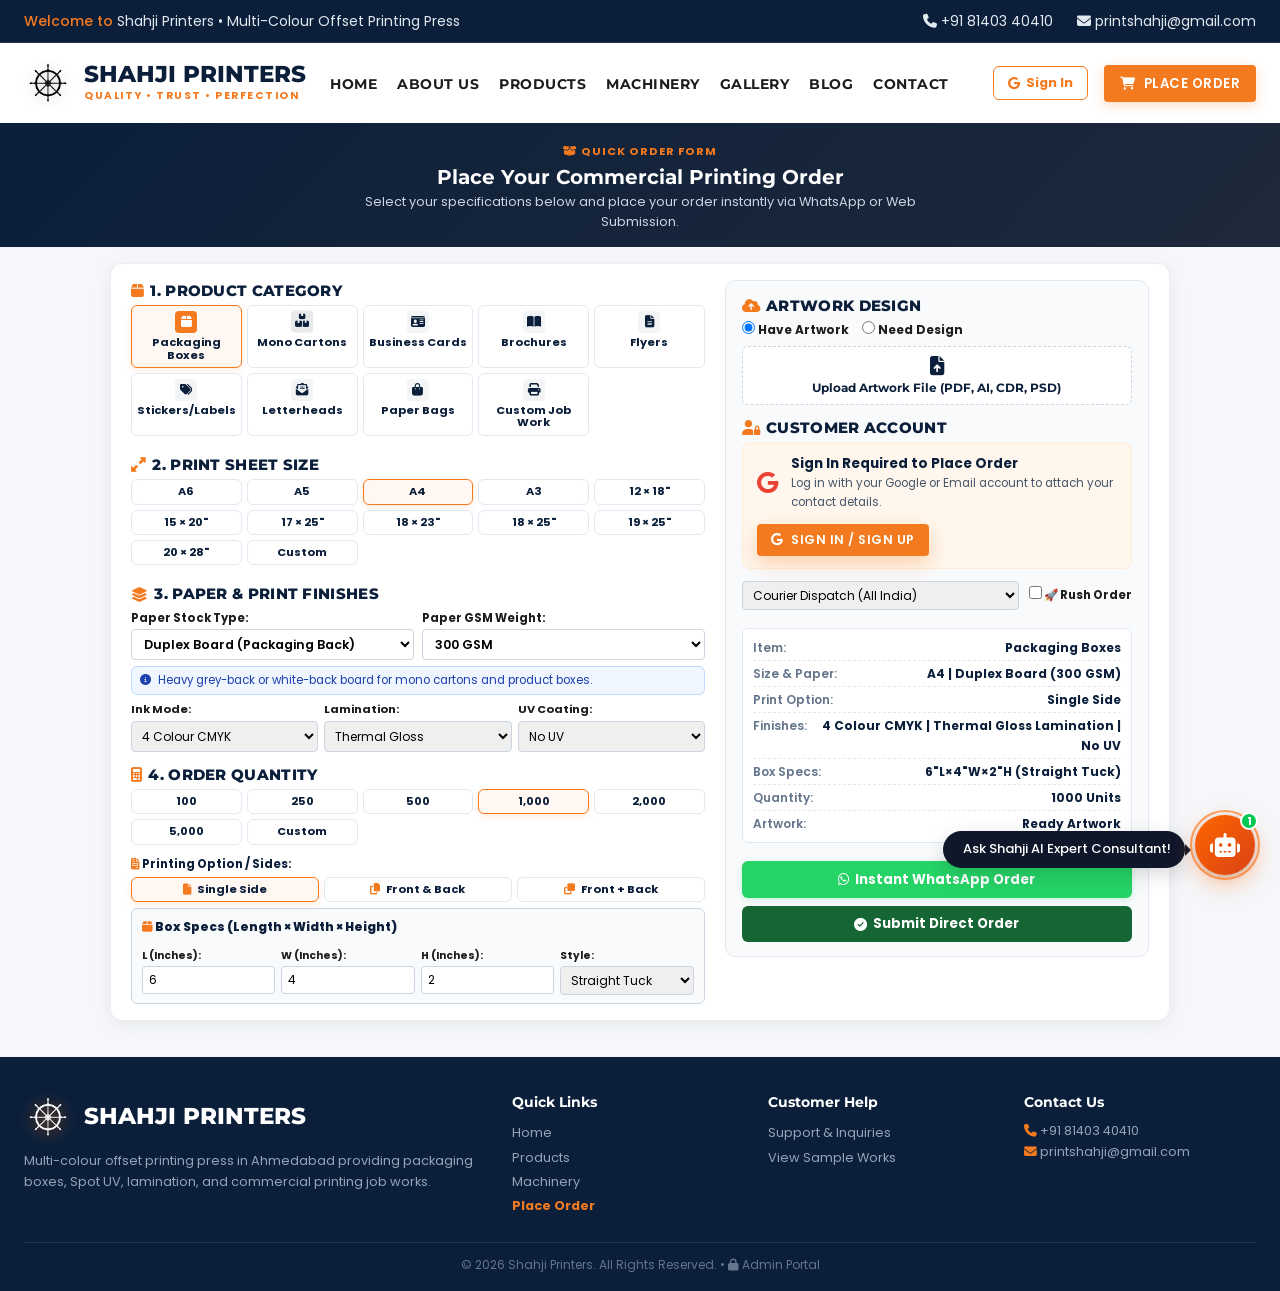
==== commit e7ff2ac0: "Move Business Cards to bottom with Printing Job Work added, and remove price estimators and live amo" ====
--- a/configurator.html
+++ b/configurator.html
@@ -301,15 +301,6 @@
           <!-- RIGHT COLUMN: SUMMARY, CONTACT & INSTANT SUBMISSION -->
           <div class="order-col-right">
 
-            <!-- Live Estimate Price Banner -->
-            <div class="live-estimate-card">
-              <div>
-                <div class="live-estimate-title">Estimated Total Cost</div>
-                <div style="font-size: 0.68rem; color: #cbd5e1;">Offset production estimate</div>
-              </div>
-              <div class="live-estimate-amount" id="liveEstimatePrice">₹2,850</div>
-            </div>
-
             <!-- Artwork Dropzone -->
             <div>
               <div class="config-section-title"><i class="fas fa-cloud-upload-alt" style="color: var(--accent-orange);"></i> Artwork Design</div>
--- a/css/style.css
+++ b/css/style.css
@@ -484,7 +484,7 @@
   position: relative;
   background-color: var(--primary-navy);
   color: var(--bg-white);
-  min-height: 560px;
+  min-height: 580px;
   display: flex;
   align-items: center;
   overflow: hidden;
@@ -493,10 +493,198 @@
   padding: 80px 0 120px 0;
 }
 
+.hero-grid {
+  display: grid;
+  grid-template-columns: 1.1fr 0.9fr;
+  gap: 40px;
+  align-items: center;
+  width: 100%;
+}
+
 .hero-content {
-  max-width: 680px;
+  max-width: 650px;
   position: relative;
   z-index: 2;
+}
+
+.hero-card-widget {
+  display: flex;
+  justify-content: flex-end;
+  position: relative;
+  z-index: 2;
+}
+
+.process-trigger-card {
+  background: #FFFFFF;
+  border-radius: 16px;
+  padding: 12px 16px;
+  box-shadow: 0 15px 35px -8px rgba(0, 0, 0, 0.35), 0 0 0 1px rgba(255, 255, 255, 0.2);
+  width: 100%;
+  max-width: 300px;
+  cursor: pointer;
+  transition: transform 0.25s ease, box-shadow 0.25s ease, border-color 0.25s ease;
+  border: 2px solid transparent;
+}
+
+.process-trigger-card:hover {
+  transform: translateY(-3px);
+  border-color: var(--accent-orange);
+  box-shadow: 0 20px 40px -8px rgba(0, 0, 0, 0.45);
+}
+
+.process-trigger-card .trigger-badge {
+  font-family: var(--font-heading);
+  font-size: 0.62rem;
+  font-weight: 800;
+  color: var(--accent-orange);
+  letter-spacing: 1px;
+  margin-bottom: 4px;
+  text-transform: uppercase;
+}
+
+.process-trigger-card .trigger-main {
+  display: flex;
+  align-items: center;
+  gap: 12px;
+}
+
+.process-trigger-card .trigger-icon-circle {
+  width: 32px;
+  height: 32px;
+  border-radius: 10px;
+  background: var(--primary-navy);
+  color: var(--bg-white);
+  display: flex;
+  align-items: center;
+  justify-content: center;
+  font-size: 0.9rem;
+  flex-shrink: 0;
+  transition: background 0.25s ease, transform 0.25s ease;
+}
+
+.process-trigger-card:hover .trigger-icon-circle {
+  background: var(--accent-orange);
+  transform: rotate(30deg);
+}
+
+.process-trigger-card .trigger-title {
+  font-family: var(--font-heading);
+  font-size: 0.88rem;
+  font-weight: 800;
+  color: #0F172A;
+  text-transform: uppercase;
+  line-height: 1.1;
+}
+
+.process-trigger-card .trigger-sub {
+  font-size: 0.72rem;
+  color: #64748B;
+  font-weight: 600;
+  margin-top: 2px;
+  display: flex;
+  align-items: center;
+  gap: 4px;
+}
+
+.process-trigger-card:hover .trigger-sub i {
+  transform: translateX(3px);
+  color: var(--accent-orange);
+}
+
+.we-print-card {
+  background: #FFFFFF;
+  border-radius: 18px;
+  padding: 18px 20px;
+  box-shadow: 0 20px 40px -10px rgba(0, 0, 0, 0.4), 0 0 0 1px rgba(255, 255, 255, 0.2);
+  width: 100%;
+  max-width: 300px;
+  color: var(--primary-navy);
+  position: relative;
+  overflow: hidden;
+  transition: transform 0.3s ease, box-shadow 0.3s ease;
+}
+
+.we-print-card:hover {
+  transform: translateY(-4px);
+  box-shadow: 0 25px 50px -10px rgba(0, 0, 0, 0.45);
+}
+
+.we-print-header {
+  margin-bottom: 12px;
+}
+
+.we-print-title {
+  font-family: var(--font-heading);
+  font-size: 1.15rem;
+  font-weight: 900;
+  letter-spacing: 0.5px;
+  color: #0F172A;
+  line-height: 1.1;
+  text-transform: uppercase;
+}
+
+.we-print-subtitle {
+  font-family: var(--font-heading);
+  font-size: 0.92rem;
+  font-weight: 800;
+  color: #0F172A;
+  text-transform: uppercase;
+  margin-top: 2px;
+  line-height: 1.2;
+}
+
+.we-print-subtitle .orange-highlight {
+  color: var(--accent-orange);
+}
+
+.we-print-card .gradient-line {
+  height: 3px;
+  width: 100%;
+  border-radius: 4px;
+  background: linear-gradient(90deg, #F47A20 0%, #EC4899 35%, #8B5CF6 70%, #3B82F6 100%);
+  margin-top: 6px;
+}
+
+.we-print-list {
+  display: flex;
+  flex-direction: column;
+  gap: 7px;
+}
+
+.we-print-list li {
+  display: flex;
+  align-items: center;
+  gap: 10px;
+  font-size: 0.8rem;
+  font-weight: 700;
+  color: #1E293B;
+  transition: transform 0.2s ease, color 0.2s ease;
+}
+
+.we-print-list li:hover {
+  transform: translateX(4px);
+  color: var(--accent-orange);
+}
+
+.we-print-list .list-icon {
+  width: 24px;
+  height: 24px;
+  border-radius: 6px;
+  background: #F1F5F9;
+  border: 1px solid #E2E8F0;
+  display: flex;
+  align-items: center;
+  justify-content: center;
+  font-size: 0.72rem;
+  color: var(--primary-navy);
+  flex-shrink: 0;
+  transition: background 0.2s ease, color 0.2s ease, border-color 0.2s ease;
+}
+
+.we-print-list li:hover .list-icon {
+  background: rgba(244, 122, 32, 0.15);
+  color: var(--accent-orange);
+  border-color: rgba(244, 122, 32, 0.3);
 }
 
 .hero-subtitle-badge {
@@ -675,6 +863,249 @@
 
 .product-card:hover .product-title::after {
   width: 60px;
+}
+
+/* Printing Process Section */
+.process-section {
+  padding: 96px 0;
+  background-color: var(--bg-light);
+  position: relative;
+}
+
+.process-steps-grid {
+  display: grid;
+  grid-template-columns: repeat(3, 1fr);
+  gap: 24px;
+}
+
+@media (min-width: 1200px) {
+  .process-steps-grid {
+    grid-template-columns: repeat(6, 1fr);
+    gap: 18px;
+  }
+}
+
+.process-card {
+  background: var(--bg-white);
+  border: 1px solid var(--border-light);
+  border-radius: var(--radius-md);
+  padding: 24px 18px;
+  box-shadow: var(--shadow-sm);
+  transition: all var(--transition-normal);
+  display: flex;
+  flex-direction: column;
+  align-items: flex-start;
+  position: relative;
+}
+
+.process-card:hover {
+  transform: translateY(-8px);
+  border-color: var(--accent-orange);
+  box-shadow: var(--shadow-lg);
+}
+
+.process-step-badge {
+  display: inline-block;
+  font-family: var(--font-heading);
+  font-size: 0.72rem;
+  font-weight: 800;
+  color: var(--accent-orange);
+  background: rgba(244, 122, 32, 0.12);
+  padding: 4px 10px;
+  border-radius: var(--radius-full);
+  margin-bottom: 14px;
+  letter-spacing: 1px;
+}
+
+.process-icon-box {
+  width: 48px;
+  height: 48px;
+  border-radius: 12px;
+  background: var(--primary-navy);
+  color: var(--bg-white);
+  display: flex;
+  align-items: center;
+  justify-content: center;
+  font-size: 1.25rem;
+  margin-bottom: 14px;
+  transition: all var(--transition-normal);
+}
+
+.process-card:hover .process-icon-box {
+  background: var(--accent-orange);
+  transform: scale(1.08);
+}
+
+.process-title {
+  font-size: 1rem;
+  font-weight: 700;
+  color: var(--primary-navy);
+  margin-bottom: 8px;
+  line-height: 1.3;
+}
+
+.process-desc {
+  font-size: 0.82rem;
+  color: var(--text-muted);
+  line-height: 1.55;
+}
+
+/* Bottom Pipeline Bar */
+.process-pipeline-bar {
+  margin-top: 48px;
+  background: var(--primary-navy);
+  color: var(--bg-white);
+  border-radius: var(--radius-lg);
+  padding: 22px 32px;
+  display: flex;
+  align-items: center;
+  justify-content: space-between;
+  box-shadow: var(--shadow-md);
+  flex-wrap: wrap;
+  gap: 12px;
+  border: 1px solid rgba(255, 255, 255, 0.1);
+}
+
+.pipeline-item {
+  font-family: var(--font-heading);
+  font-weight: 800;
+  font-size: 0.88rem;
+  letter-spacing: 1px;
+  display: flex;
+  align-items: center;
+  gap: 10px;
+  color: var(--bg-white);
+  text-transform: uppercase;
+}
+
+.pipeline-item i {
+  color: var(--accent-orange);
+  font-size: 1.1rem;
+}
+
+.pipeline-arrow {
+  color: rgba(255, 255, 255, 0.4);
+  font-size: 1.1rem;
+}
+
+.pipeline-ready {
+  color: #4ADE80;
+}
+
+.pipeline-ready i {
+  color: #4ADE80;
+}
+
+/* Machinery & Products Overview Section */
+.overview-section {
+  padding: 88px 0;
+  background: linear-gradient(135deg, #061224 0%, #0B1F3A 50%, #0F2B52 100%);
+  color: #FFFFFF;
+  position: relative;
+  overflow: hidden;
+}
+
+.overview-grid {
+  display: grid;
+  grid-template-columns: repeat(2, 1fr);
+  gap: 32px;
+  margin-top: 36px;
+}
+
+.overview-card {
+  background: rgba(255, 255, 255, 0.05);
+  backdrop-filter: blur(12px);
+  border: 1px solid rgba(255, 255, 255, 0.12);
+  border-radius: var(--radius-lg);
+  padding: 32px 28px;
+  box-shadow: 0 20px 40px rgba(0, 0, 0, 0.35);
+  transition: transform 0.3s ease, border-color 0.3s ease, box-shadow 0.3s ease;
+}
+
+.overview-card:hover {
+  transform: translateY(-6px);
+  border-color: rgba(244, 122, 32, 0.5);
+  box-shadow: 0 25px 50px rgba(0, 0, 0, 0.5);
+}
+
+.overview-card-header {
+  display: flex;
+  align-items: center;
+  gap: 14px;
+  margin-bottom: 24px;
+  padding-bottom: 16px;
+  border-bottom: 1px solid rgba(255, 255, 255, 0.12);
+}
+
+.overview-card-icon {
+  width: 44px;
+  height: 44px;
+  border-radius: 12px;
+  background: var(--accent-orange);
+  color: #FFFFFF;
+  display: flex;
+  align-items: center;
+  justify-content: center;
+  font-size: 1.2rem;
+  flex-shrink: 0;
+}
+
+.overview-card-title {
+  font-family: var(--font-heading);
+  font-size: 1.25rem;
+  font-weight: 800;
+  color: #FFFFFF;
+  text-transform: uppercase;
+  letter-spacing: 0.5px;
+}
+
+.overview-list {
+  display: flex;
+  flex-direction: column;
+  gap: 18px;
+}
+
+.overview-item {
+  display: flex;
+  align-items: flex-start;
+  gap: 14px;
+}
+
+.overview-item-icon {
+  width: 28px;
+  height: 28px;
+  border-radius: 8px;
+  background: rgba(244, 122, 32, 0.18);
+  border: 1px solid rgba(244, 122, 32, 0.3);
+  color: var(--accent-orange);
+  display: flex;
+  align-items: center;
+  justify-content: center;
+  font-size: 0.85rem;
+  flex-shrink: 0;
+  margin-top: 2px;
+}
+
+.overview-item-title {
+  font-weight: 700;
+  font-size: 0.96rem;
+  color: #FFFFFF;
+  margin-bottom: 2px;
+}
+
+.overview-item-desc {
+  font-size: 0.83rem;
+  color: #CBD5E1;
+  line-height: 1.48;
+}
+
+.overview-footer-cta {
+  margin-top: 44px;
+  display: flex;
+  align-items: center;
+  justify-content: center;
+  gap: 16px;
+  flex-wrap: wrap;
 }
 
 /* Machinery Section */
@@ -1134,6 +1565,12 @@
   position: relative;
   transform: translateY(20px);
   transition: transform var(--transition-normal);
+}
+
+.process-modal-card {
+  max-width: 980px;
+  width: 94%;
+  padding: 36px 28px;
 }
 
 /* Custom Scrollbar for Modal Boxes */
--- a/css/responsive.css
+++ b/css/responsive.css
@@ -81,6 +81,15 @@
     padding: 60px 0 100px 0;
   }
 
+  .hero-grid {
+    grid-template-columns: 1fr;
+    gap: 32px;
+  }
+
+  .hero-card-widget {
+    justify-content: center;
+  }
+
   .hero-headline {
     font-size: 2.25rem;
   }
@@ -100,6 +109,20 @@
     grid-template-columns: repeat(2, 1fr);
   }
 
+  .process-steps-grid {
+    grid-template-columns: repeat(2, 1fr);
+  }
+
+  .process-pipeline-bar {
+    justify-content: center;
+    gap: 16px;
+  }
+
+  .overview-grid {
+    grid-template-columns: 1fr;
+    gap: 24px;
+  }
+
   .machinery-grid,
   .machinery-grid-6 {
     grid-template-columns: repeat(2, 1fr);
@@ -136,6 +159,21 @@
     grid-template-columns: 1fr;
   }
 
+  .process-steps-grid {
+    grid-template-columns: 1fr;
+  }
+
+  .process-pipeline-bar {
+    flex-direction: column;
+    align-items: flex-start;
+    padding: 18px 20px;
+    gap: 12px;
+  }
+
+  .pipeline-arrow {
+    display: none;
+  }
+
   .machinery-grid,
   .machinery-grid-6 {
     grid-template-columns: 1fr;
--- a/css/animations.css
+++ b/css/animations.css
@@ -15,9 +15,9 @@
 }
 
 .reveal-on-scroll {
-  opacity: 0;
-  transform: translateY(30px);
-  transition: opacity 0.6s ease-out, transform 0.6s ease-out;
+  opacity: 1;
+  transform: translateY(0);
+  transition: opacity 0.5s ease-out, transform 0.5s ease-out;
 }
 
 .reveal-on-scroll.is-visible {
